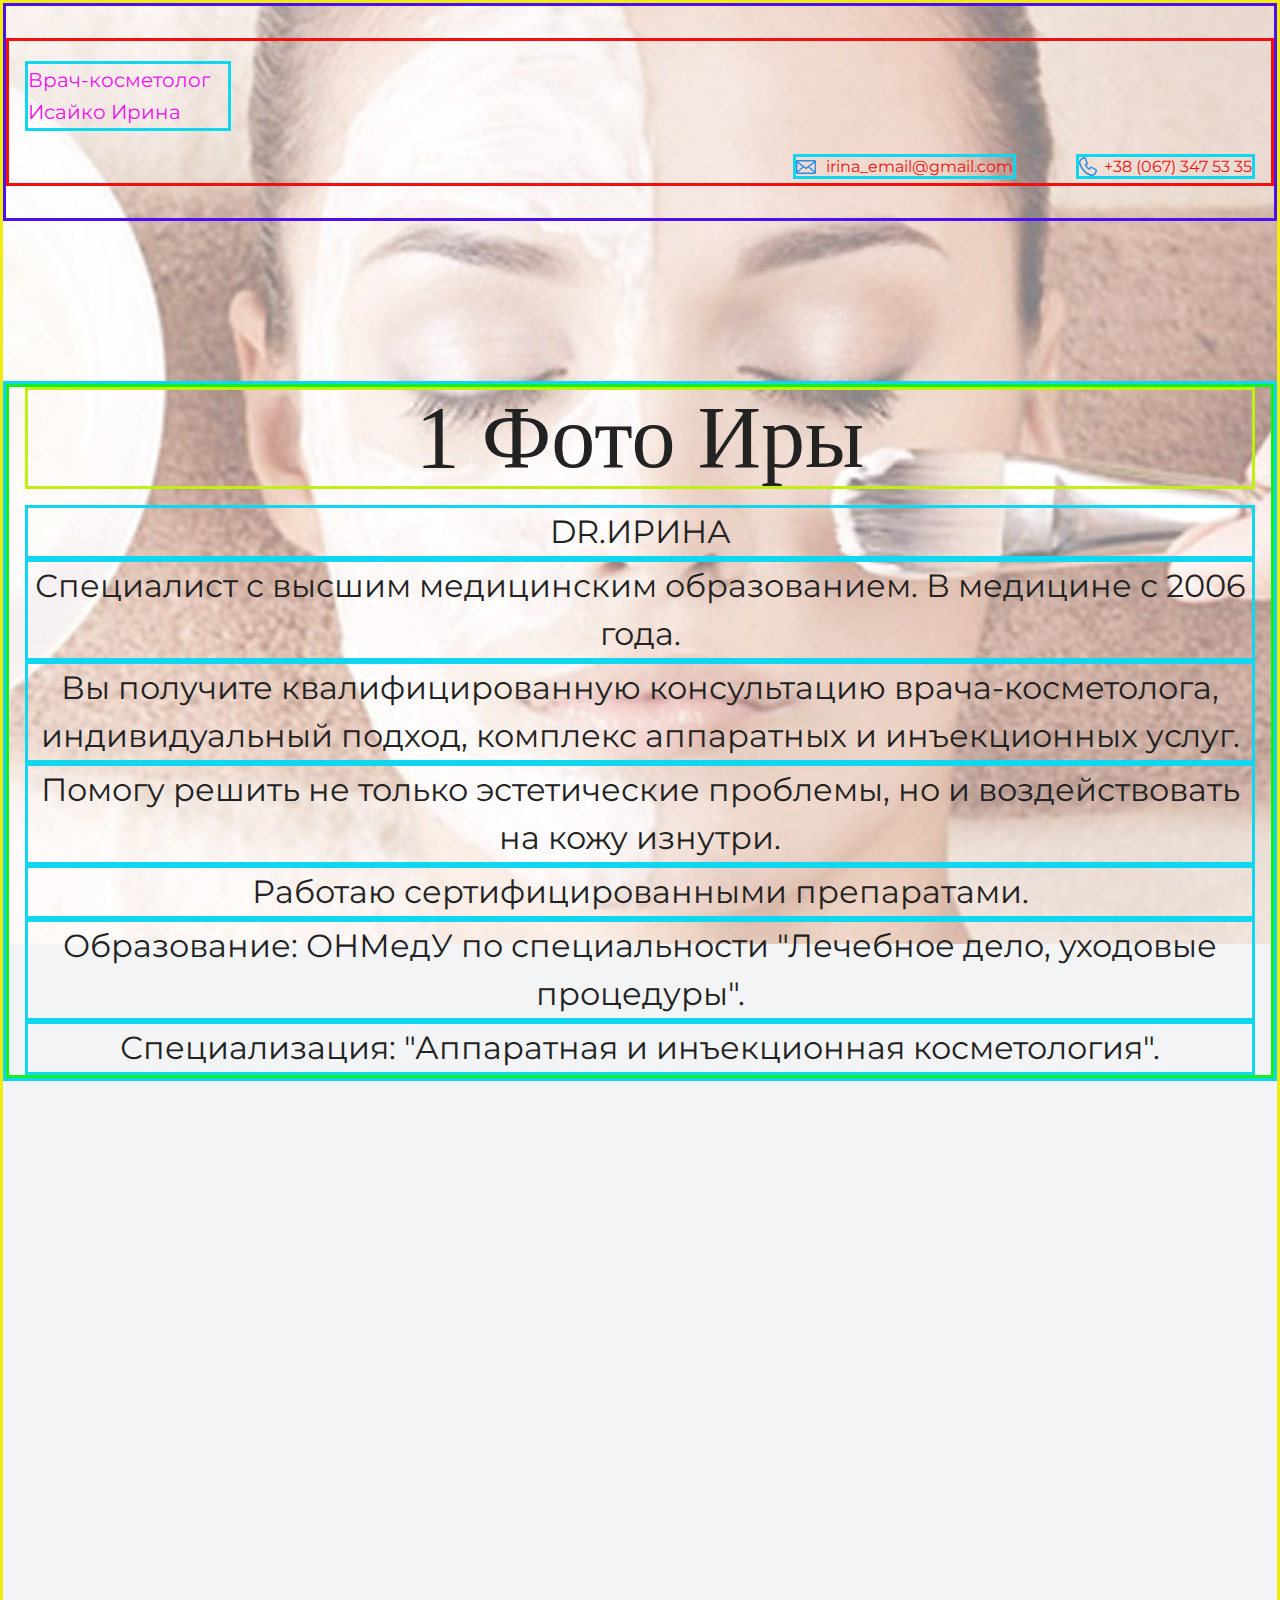
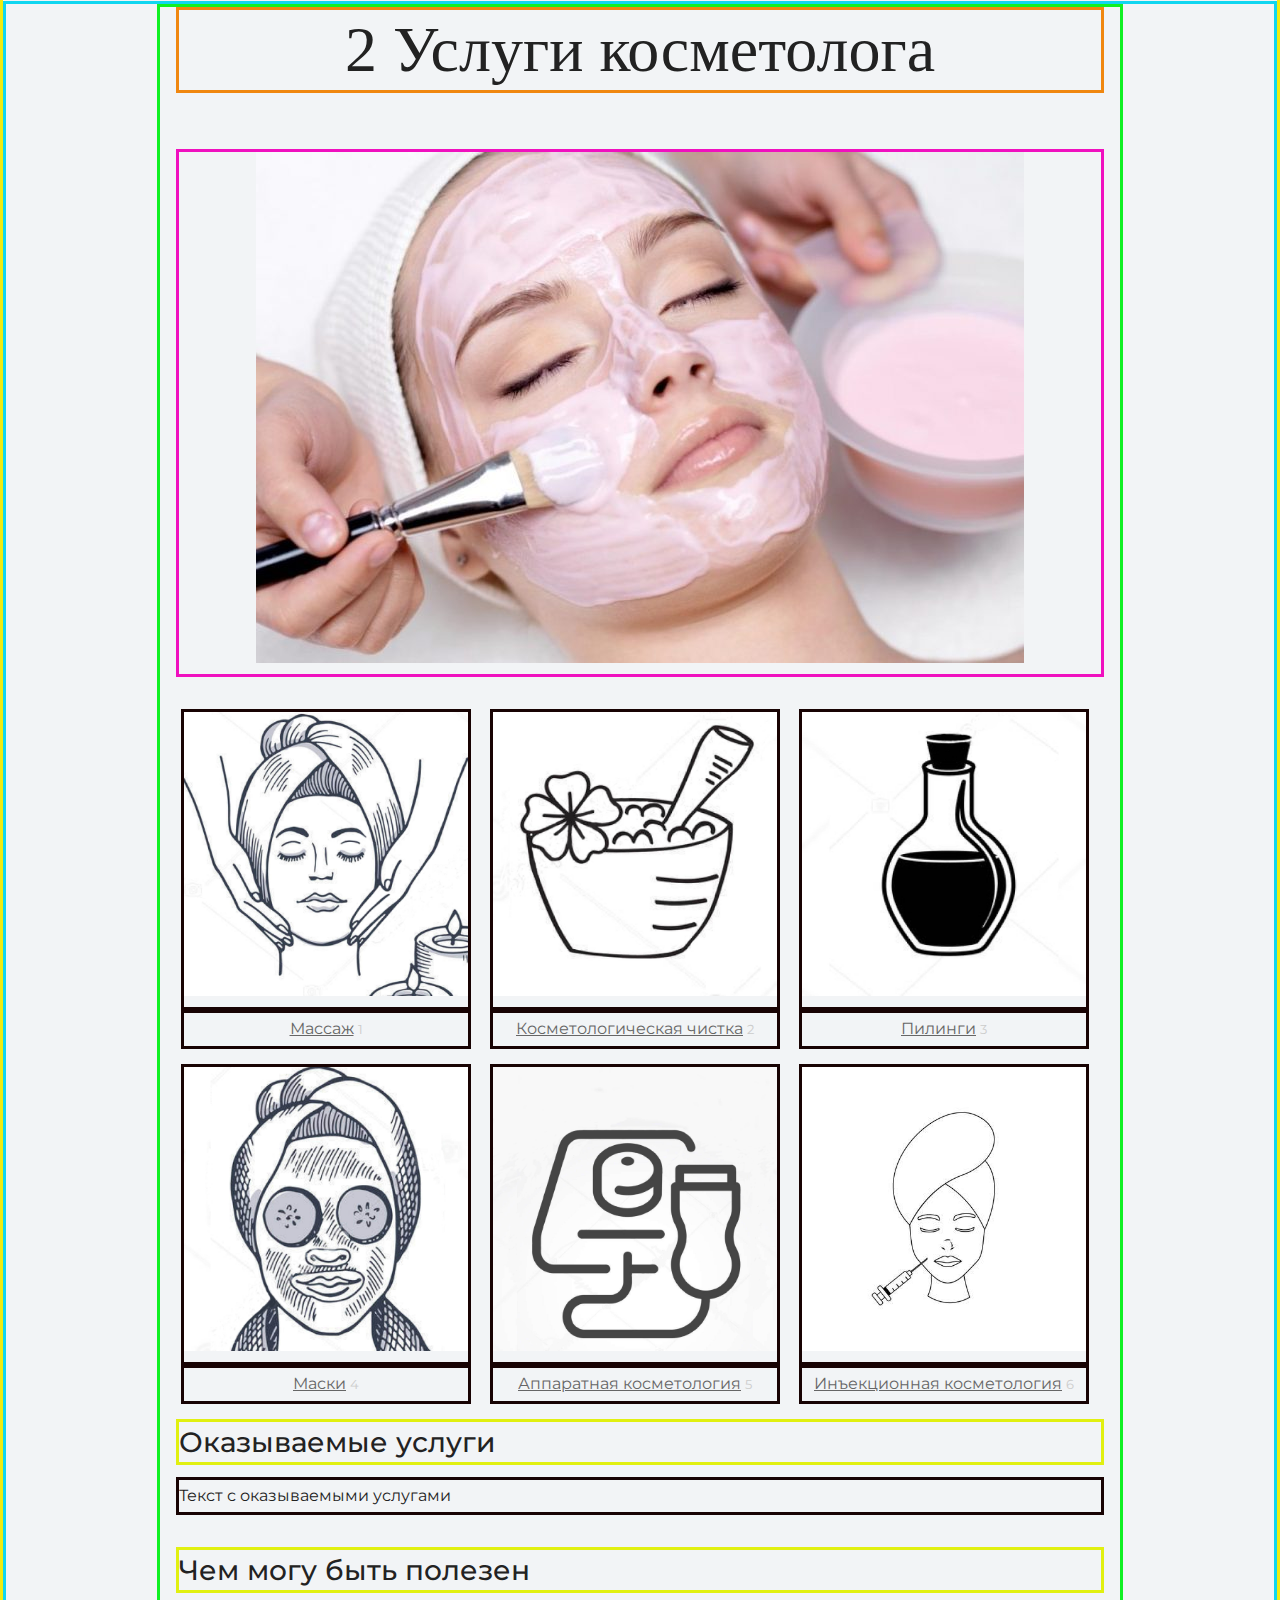
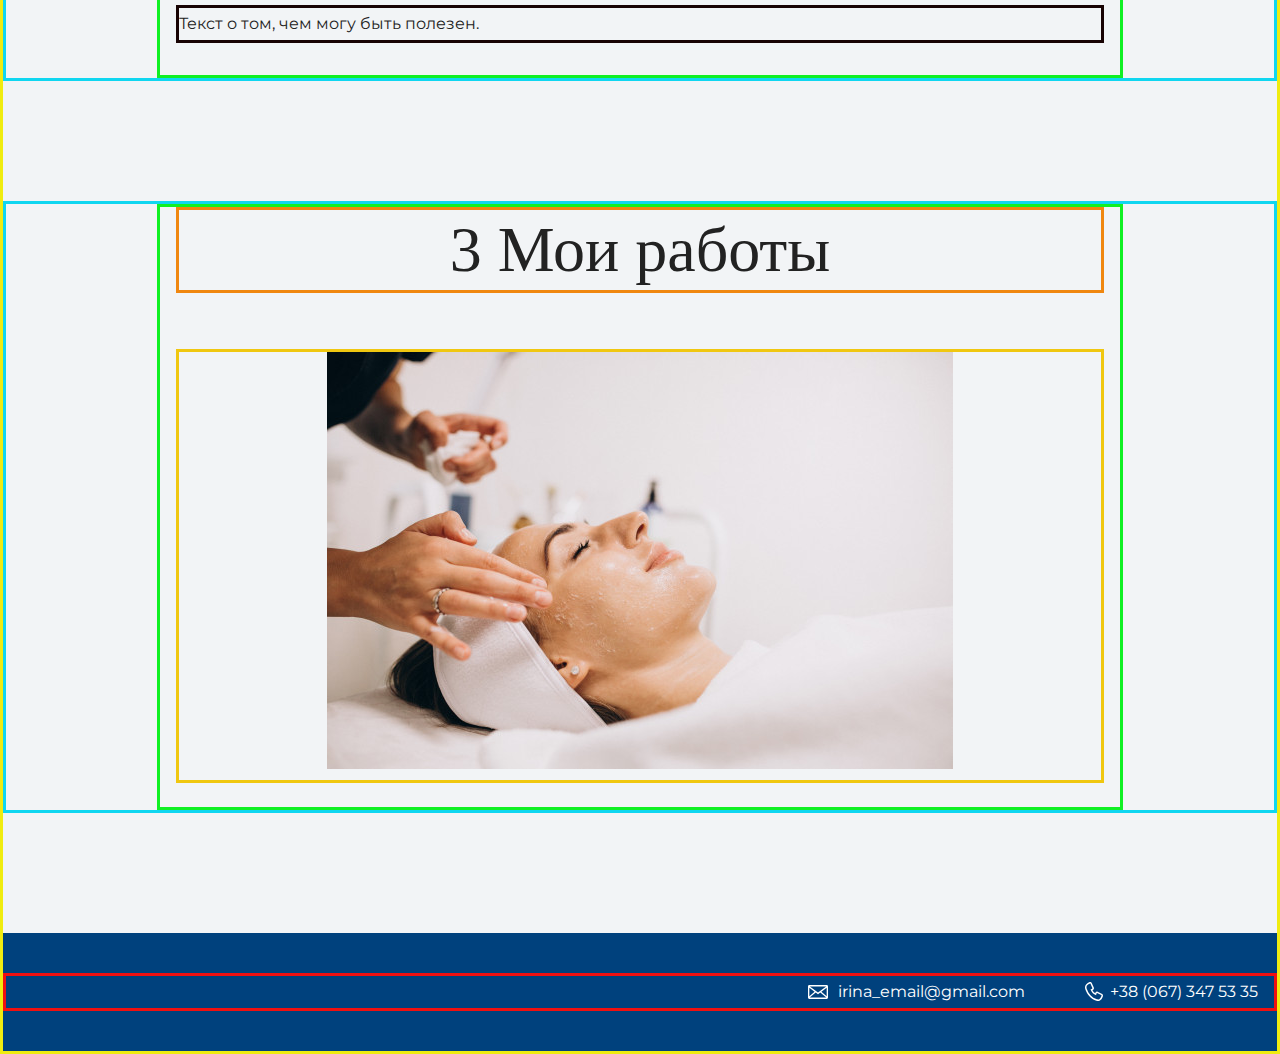
==== index.html @ c9ee4a35 "косметолог продолжение" ====
﻿<!DOCTYPE html>
<html lang="ru">
  <head>
    <meta charset="UTF-8">
    <link rel="stylesheet" href="style.css">
    <link href="https://fonts.googleapis.com/css?family=Montserrat:400,500,700|Old+Standard+TT&display=swap&subset=cyrillic" rel="stylesheet">
    <title>Косметолог</title>
  </head>

  <body>
    <header class="page-header">
      <div class="container">
        <p class="name">Врач-косметолог Исайко Ирина</p>
        <a class="header-email" href="#">irina_email@gmail.com</a>
        <a class="header-phone" href="#">+38 (067) 347 53 35</a>
      </div>  
    </header>

    <section class="hero-image">
      <div class="container">
        <h1 class="heading">1 Фото Иры</h1>
        <p>DR.ИРИНА</p>
        <p>Специалист с высшим медицинским образованием. В медицине с 2006 года.</p>
        <p>Вы получите квалифицированную консультацию врача-косметолога, индивидуальный подход, комплекс аппаратных и инъекционных услуг.</p>
        <p>Помогу решить не только эстетические проблемы, но и воздействовать на кожу изнутри.</p>
        <p>Работаю сертифицированными препаратами.</p>
        <p>Образование: ОНМедУ по специальности "Лечебное дело, уходовые процедуры".</p>
        <p>Специализация: "Аппаратная и инъекционная косметология".</p>
      </div>
    </section>

    <section class="intro">
      <div class="container">
        <h2 class="subheading">2 Услуги косметолога</h2>
        <figure class="user-image">
          <img src="files/user.jpg" width="768" height="511" alt="Фотография">
        </figure>
        <div id="catalog">
          <div>
            <p><img src="img/f21.jpg" width="284" height="284" alt="" /></p>
            <p><a href="massazh.html">Массаж</a> <span>1</span></p>
          </div>
          <div>
            <p><img src="img/f22.jpg" width="284" height="284" alt="" /></p>
            <p><a href="kosmetologicheskaya-chistka.html">Косметологическая чистка</a> <span>2</span></p>
          </div>
          <div>
            <p><img src="img/f23.jpg" width="284" height="284" alt="" /></p>
            <p><a href="pilingi.html">Пилинги</a> <span>3</span></p>
          </div>
          <div>
            <p><img src="img/f24.jpg" width="284" height="284" alt="" /></p>
            <p><a href="maski.html">Маски</a> <span>4</span></p>
          </div>
          <div>
            <p><img src="img/f25.jpg" width="284" height="284" alt="" /></p>
            <p><a href="apparatnaya-kosmetologiya.html">Аппаратная косметология</a> <span>5</span></p>
          </div>
          <div>
            <p><img src="img/f26.jpg" width="284" height="284" alt="" /></p>
            <p><a href="inekcionnaya-kosmetologiya.html">Инъекционная косметология</a> <span>6</span></p>
          </div>
        </div>
        <h3>Оказываемые услуги</h3>
        <p>Текст с оказываемыми услугами</p>
        <h3>Чем могу быть полезен</h3>
        <p>Текст о том, чем могу быть полезен.</p>
      </div>
    </section>

    <section class="portfolio">
      <div class="container">
        <h2 class="subheading">3 Мои работы</h2>
        <figure class="project-image">
          <img src="files/project.jpg" width="626" height="417" alt="Фото">
        </figure>
      </div>
    </section>

    <footer class="page-footer">
      <div class="container">
        <a class="footer-email" href="#">irina_email@gmail.com</a>
        <a class="footer-phone" href="#">+38 (067) 347 53 35</a>
      </div>
    </footer>
  </body>
</html>
---- style.css ----
body {
  margin: 0;
  min-width: 960px;
  font-family: "Montserrat", "Helvetica", "Arial", sans-serif;
  font-size: 16px;
  line-height: 32px;
  color: #222222;
  background-color: #f2f4f6;
  background-image: url("img/hero-bg.jpg");
  background-repeat: no-repeat;
  background-position: top center;
  border: #f0ec10 solid 3px;

}

.container {
  max-width: 928px;
  margin: 0 auto;
  padding: 0 16px;
  border: #10f023 solid 3px;

}

.page-header {
  margin: 0 0 160px;
  padding: 32px 0 32px;
  border: #4c10f0 solid 3px;

}

.page-header .container,
.page-footer .container {
  max-width: 1408px;
  text-align: right;
  border: #f01010 solid 3px;
}

p.name {
  text-align: left;
  color: #f010f0;
  font-size: 20px;
  max-width: 200px;
  /* text-decoration: none; */
  /* background-repeat: no-repeat; */
  /* background-position: left; */

  border: #10d6f0 solid 3px;

}

.page-header a {
  margin-left: 56px;
  color: #f01010;
  text-decoration: none;
  background-repeat: no-repeat;
  background-position: left;
  border: #10d6f0 solid 3px;

}

.header-email {
  padding-left: 30px;
  background-image: url("img/icon-email-header.svg");
}

.header-phone {
  padding-left: 25px;
  background-image: url("img/icon-phone-header.svg");
}

.hero-image {
  margin-bottom: 520px;
  border: #10d6f0 solid 3px;
}

.hero-image .container {
  max-width: 1408px;
  text-align: center;
  /* border: #c7f010 solid 3px; */

}

.heading {
  margin: 0 0 16px;
  font-family: "Old Standard TT", "Times", "Times New Roman", serif;
  font-size: 88px;
  line-height: 96px;
  font-weight: 400;
  border: #bff010 solid 3px;

}

.hero-image p {
  margin: 0;
  font-size: 32px;
  line-height: 48px;
  border: #10d6f0 solid 3px;

}

.intro {
  margin: 0 0 120px;
  border: #10d6f0 solid 3px;

}

.subheading {
  margin: 0 0 56px;
  font-family: "Old Standard TT", "Times", "Times New Roman", serif;
  font-size: 64px;
  line-height: 80px;
  font-weight: 400;
  text-align: center;
  border: #f08710 solid 3px;

}

.user-image {
  margin: 0 0 32px;
  text-align: center;
  border: #f010bf solid 3px;

}

#catalog A {
  color: #666;
}
#catalog A:hover {
  color: #1fa0e2;
}
#catalog DIV {
  width: 300px; /* Ширина */
  margin: 0 5px 15px 0; /* Отступы */
  text-align: center; /* Выравнивание по центру */
  display: inline-block; /* Строчно-блочный элемент */
  vertical-align: top; /* Выравнивание по верхнему краю */
}
#catalog P {
  margin: 0 5px;
}
#catalog SPAN {
  color: #ccc; font-size: 0.8em;
}

.intro h3,
.portfolio h3 {
  margin: 0 0 12px;
  font-size: 28px;
  line-height: 40px;
  font-weight: 500;
  border: #e1f010 solid 3px;

}

.intro p {
  margin: 0 0 32px;
  border: #180303 solid 3px;

}

.portfolio {
  margin: 0 0 120px;
  border: #10d6f0 solid 3px;

}

.project-image {
  margin: 0 0 24px;
  text-align: center;
  border: #f0c710 solid 3px;

}

.page-footer {
  padding: 40px 0;
  background-color: #00417d;
  color: #ffffff;
}

.page-footer a {
  margin-left: 56px;
  color: inherit;
  text-decoration: none;
  background-repeat: no-repeat;
  background-position: left;
}

.footer-email {
  padding-left: 30px;
  background-image: url("img/icon-email-footer.svg");
}

.footer-phone {
  padding-left: 25px;
  background-image: url("img/icon-phone-footer.svg");
}
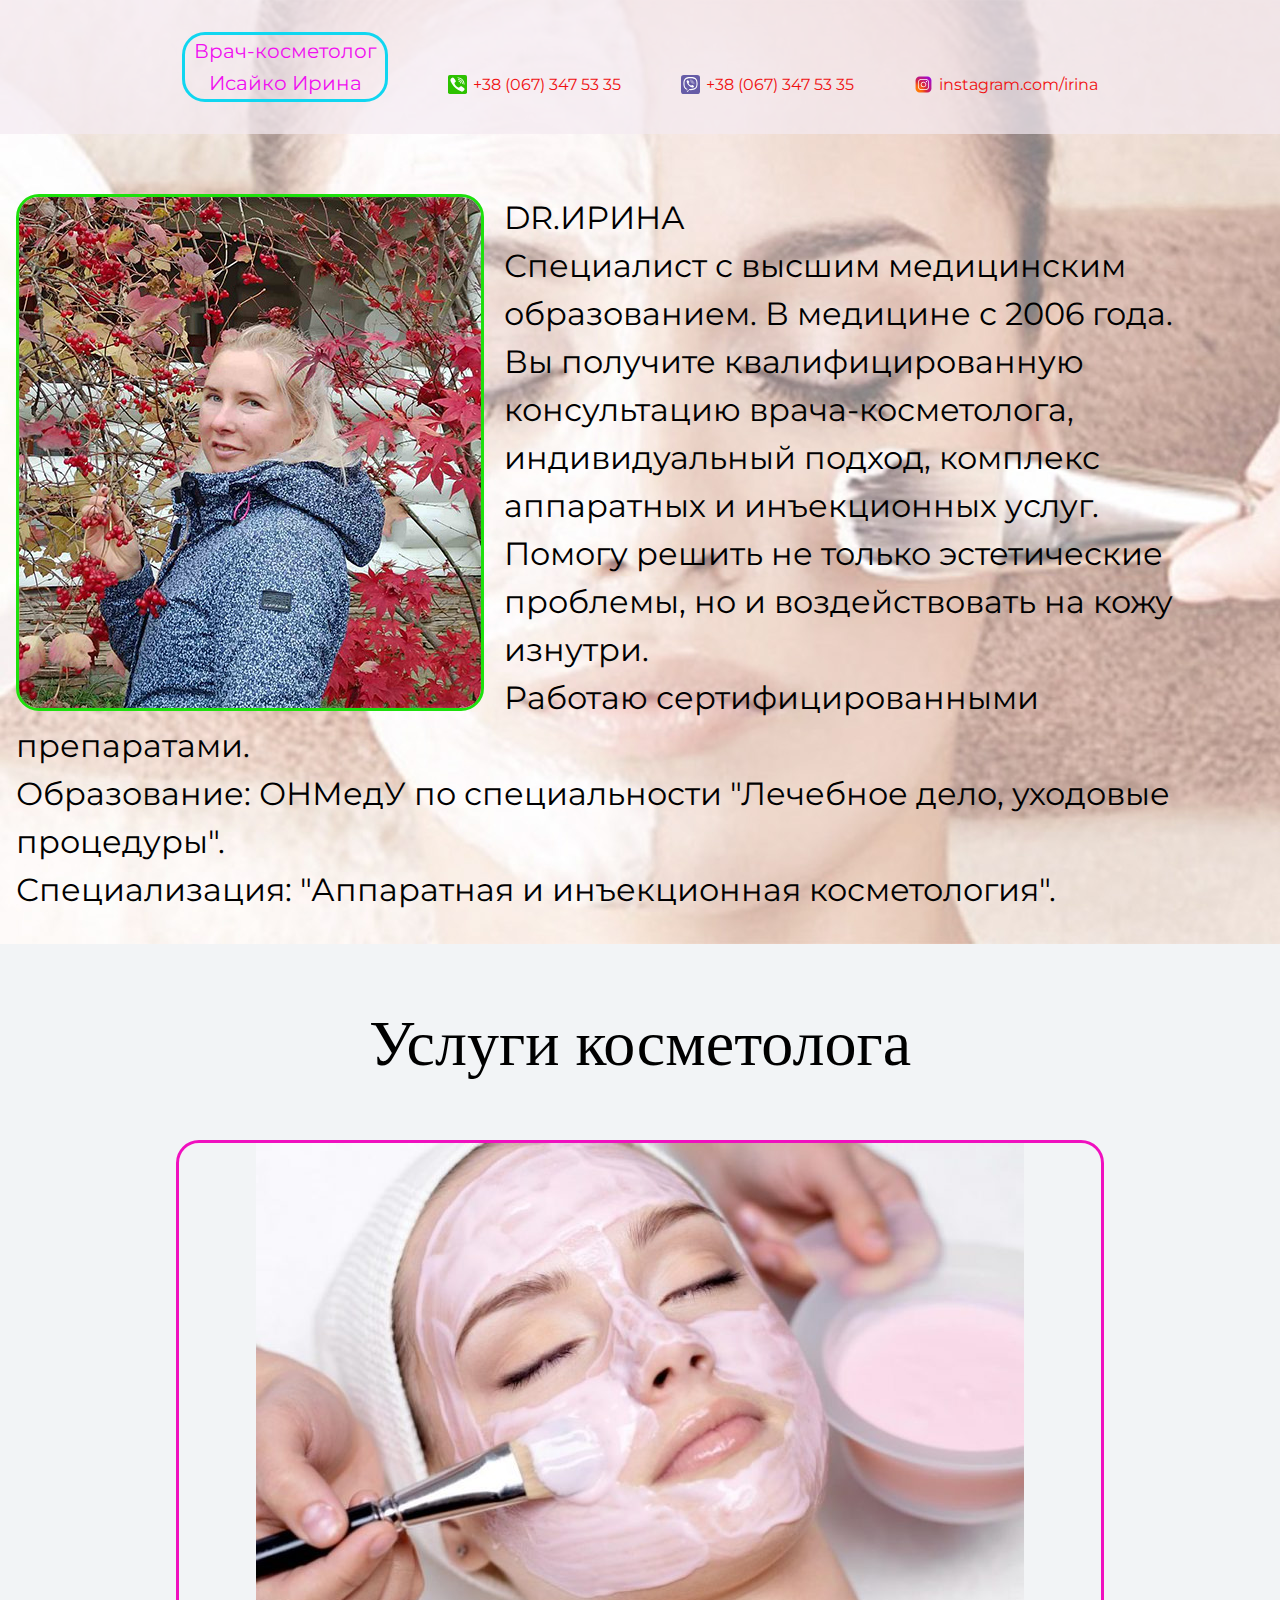
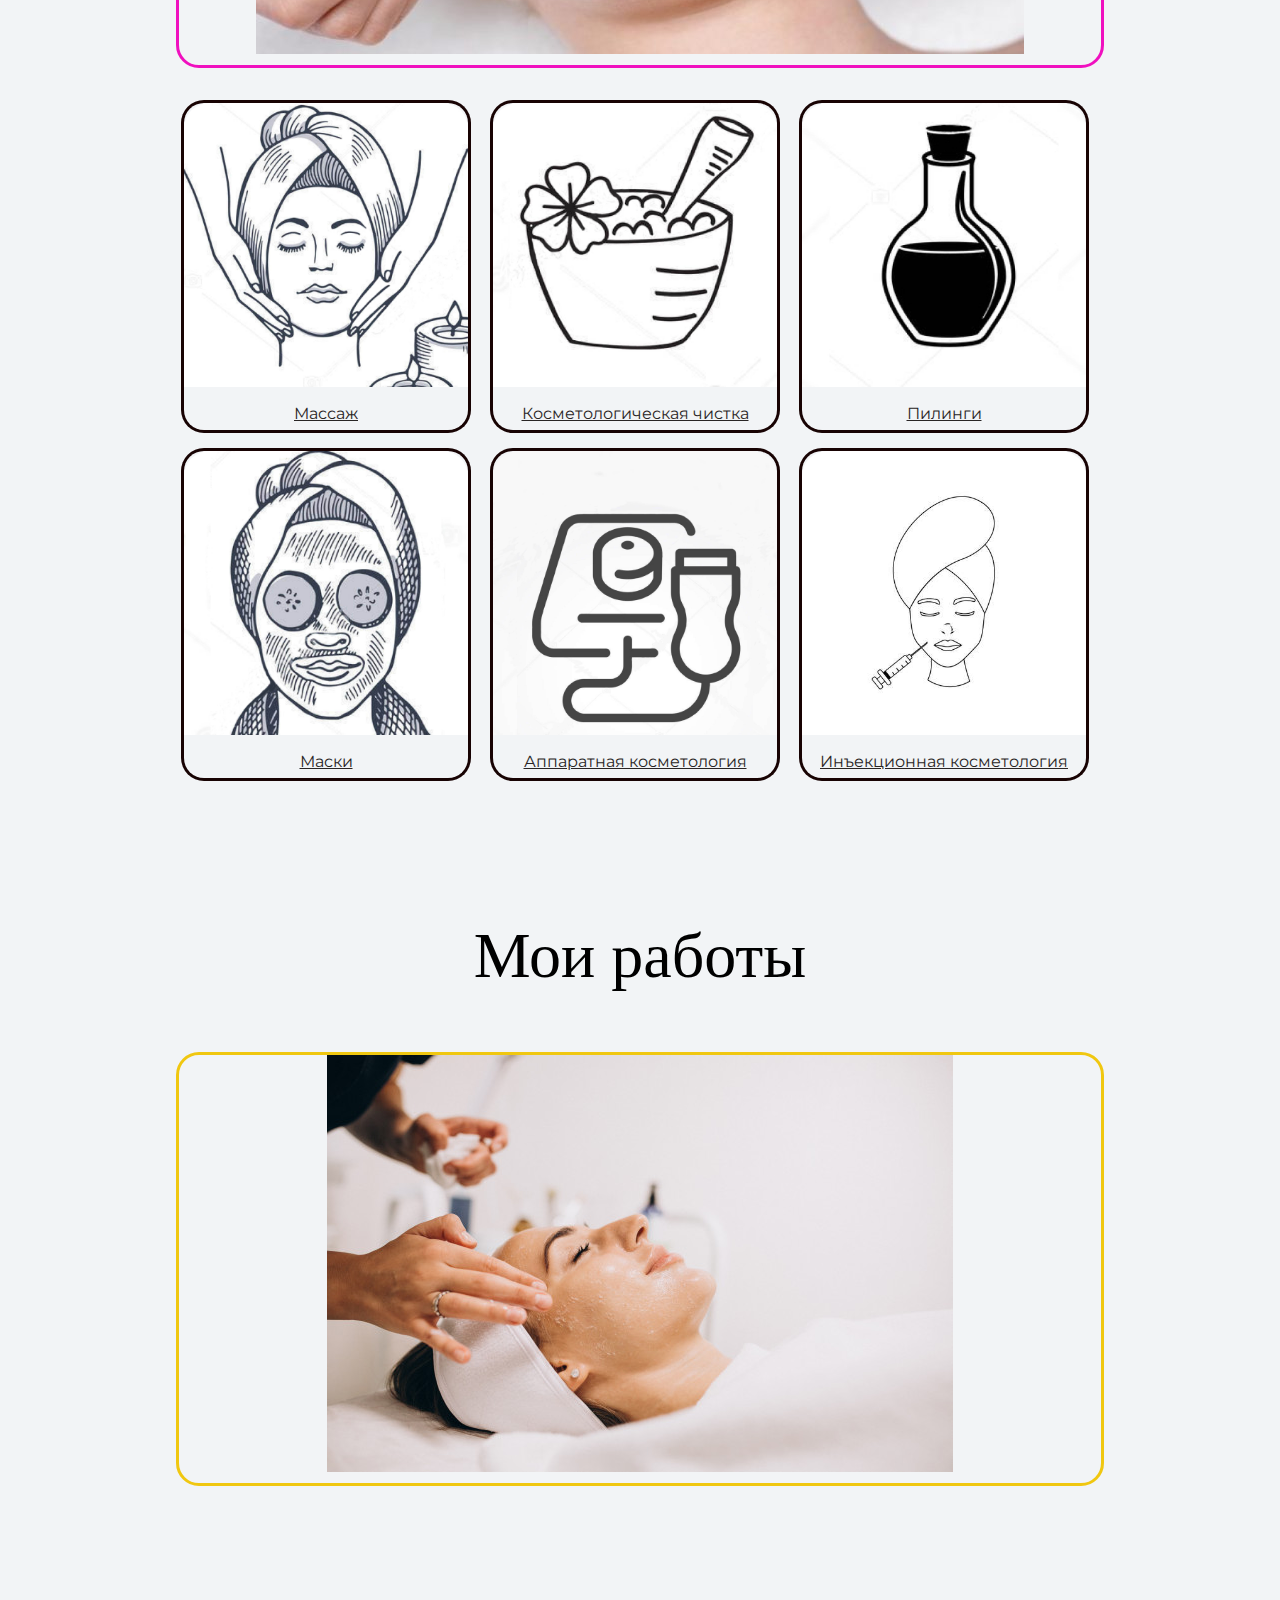
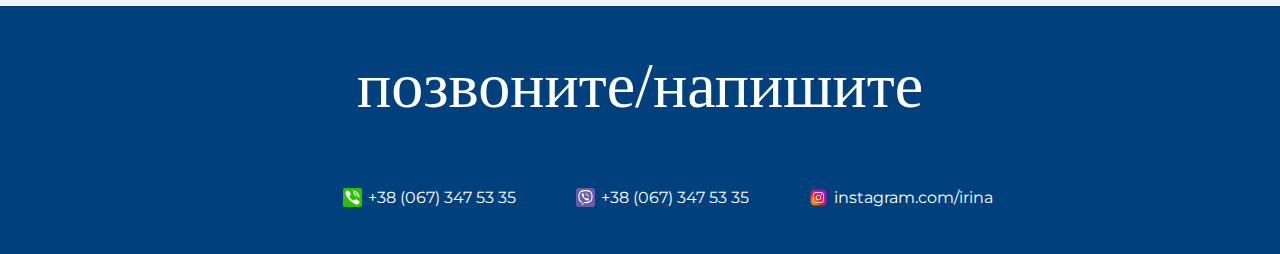
==== commit e273496d: "поправил" ====
--- a/index.html
+++ b/index.html
@@ -11,66 +11,61 @@
     <header class="page-header">
       <div class="container">
         <p class="name">Врач-косметолог Исайко Ирина</p>
-        <a class="header-email" href="#">irina_email@gmail.com</a>
         <a class="header-phone" href="#">+38 (067) 347 53 35</a>
+        <a class="header-viber" href="#">+38 (067) 347 53 35</a>
+        <a class="header-instagram" href="#">instagram.com/irina</a>
       </div>  
     </header>
 
     <section class="hero-image">
       <div class="container">
-        <h1 class="heading">1 Фото Иры</h1>
-        <p>DR.ИРИНА</p>
-        <p>Специалист с высшим медицинским образованием. В медицине с 2006 года.</p>
-        <p>Вы получите квалифицированную консультацию врача-косметолога, индивидуальный подход, комплекс аппаратных и инъекционных услуг.</p>
-        <p>Помогу решить не только эстетические проблемы, но и воздействовать на кожу изнутри.</p>
-        <p>Работаю сертифицированными препаратами.</p>
-        <p>Образование: ОНМедУ по специальности "Лечебное дело, уходовые процедуры".</p>
-        <p>Специализация: "Аппаратная и инъекционная косметология".</p>
+        <!-- <h1 class="heading">1 Фото Иры</h1> -->
+        <p><img class="irina" src="img/Irina.jpg" width="462" height="511" alt="Фотография" align="left">DR.ИРИНА<br>Специалист с высшим медицинским образованием. В медицине с 2006 года.<br>Вы получите квалифицированную консультацию врача-косметолога, индивидуальный подход, комплекс аппаратных и инъекционных услуг.<br>Помогу решить не только эстетические проблемы, но и воздействовать на кожу изнутри.<br>Работаю сертифицированными препаратами.<br>Образование: ОНМедУ по специальности "Лечебное дело, уходовые процедуры".<br>Специализация: "Аппаратная и инъекционная косметология".</p>
       </div>
     </section>
 
     <section class="intro">
       <div class="container">
-        <h2 class="subheading">2 Услуги косметолога</h2>
+        <h2 class="subheading">Услуги косметолога</h2>
         <figure class="user-image">
           <img src="files/user.jpg" width="768" height="511" alt="Фотография">
         </figure>
         <div id="catalog">
           <div>
-            <p><img src="img/f21.jpg" width="284" height="284" alt="" /></p>
-            <p><a href="massazh.html">Массаж</a> <span>1</span></p>
+            <p class="catalog-img"><img class="uslugi" src="img/f21.jpg" width="284" height="284" alt="" /></p>
+            <p class="catalog-links"><a href="massazh.html">Массаж</a></p>
           </div>
           <div>
-            <p><img src="img/f22.jpg" width="284" height="284" alt="" /></p>
-            <p><a href="kosmetologicheskaya-chistka.html">Косметологическая чистка</a> <span>2</span></p>
+            <p class="catalog-img"><img class="uslugi" src="img/f22.jpg" width="284" height="284" alt="" /></p>
+            <p class="catalog-links"><a href="kosmetologicheskaya-chistka.html">Косметологическая чистка</a></p>
           </div>
           <div>
-            <p><img src="img/f23.jpg" width="284" height="284" alt="" /></p>
-            <p><a href="pilingi.html">Пилинги</a> <span>3</span></p>
+            <p class="catalog-img"><img class="uslugi" src="img/f23.jpg" width="284" height="284" alt="" /></p>
+            <p class="catalog-links"><a href="pilingi.html">Пилинги</a></p>
           </div>
           <div>
-            <p><img src="img/f24.jpg" width="284" height="284" alt="" /></p>
-            <p><a href="maski.html">Маски</a> <span>4</span></p>
+            <p class="catalog-img"><img class="uslugi" src="img/f24.jpg" width="284" height="284" alt="" /></p>
+            <p class="catalog-links"><a href="maski.html">Маски</a></p>
           </div>
           <div>
-            <p><img src="img/f25.jpg" width="284" height="284" alt="" /></p>
-            <p><a href="apparatnaya-kosmetologiya.html">Аппаратная косметология</a> <span>5</span></p>
+            <p class="catalog-img"><img class="uslugi" src="img/f25.jpg" width="284" height="284" alt="" /></p>
+            <p class="catalog-links"><a href="apparatnaya-kosmetologiya.html">Аппаратная косметология</a></p>
           </div>
           <div>
-            <p><img src="img/f26.jpg" width="284" height="284" alt="" /></p>
-            <p><a href="inekcionnaya-kosmetologiya.html">Инъекционная косметология</a> <span>6</span></p>
+            <p class="catalog-img"><img class="uslugi" src="img/f26.jpg" width="284" height="284" alt="" /></p>
+            <p class="catalog-links"><a href="inekcionnaya-kosmetologiya.html">Инъекционная косметология</a></p>
           </div>
         </div>
-        <h3>Оказываемые услуги</h3>
-        <p>Текст с оказываемыми услугами</p>
-        <h3>Чем могу быть полезен</h3>
-        <p>Текст о том, чем могу быть полезен.</p>
+        <!-- <h3>Оказываемые услуги</h3> -->
+        <!-- <p>Текст с оказываемыми услугами</p> -->
+        <!-- <h3>Чем могу быть полезен</h3> -->
+        <!-- <p>Текст о том, чем могу быть полезен.</p> -->
       </div>
     </section>
 
     <section class="portfolio">
       <div class="container">
-        <h2 class="subheading">3 Мои работы</h2>
+        <h2 class="subheading">Мои работы</h2>
         <figure class="project-image">
           <img src="files/project.jpg" width="626" height="417" alt="Фото">
         </figure>
@@ -79,8 +74,11 @@
 
     <footer class="page-footer">
       <div class="container">
-        <a class="footer-email" href="#">irina_email@gmail.com</a>
-        <a class="footer-phone" href="#">+38 (067) 347 53 35</a>
+        <h2 class="subheading">позвоните/напишите</h2>
+
+        <a class="header-phone" href="#">+38 (067) 347 53 35</a>
+        <a class="header-viber" href="#">+38 (067) 347 53 35</a>
+        <a class="header-instagram" href="#">instagram.com/irina</a>
       </div>
     </footer>
   </body>
--- a/style.css
+++ b/style.css
@@ -4,12 +4,12 @@
   font-family: "Montserrat", "Helvetica", "Arial", sans-serif;
   font-size: 16px;
   line-height: 32px;
-  color: #222222;
+  color: black;
   background-color: #f2f4f6;
   background-image: url("img/hero-bg.jpg");
   background-repeat: no-repeat;
   background-position: top center;
-  border: #f0ec10 solid 3px;
+  /* border: #f0ec10 solid 3px; */
 
 }
 
@@ -17,35 +17,39 @@
   max-width: 928px;
   margin: 0 auto;
   padding: 0 16px;
-  border: #10f023 solid 3px;
+  /* border: #10f023 solid 3px; */
 
 }
 
 .page-header {
-  margin: 0 0 160px;
-  padding: 32px 0 32px;
-  border: #4c10f0 solid 3px;
+  margin: 0 0 60px;
+  padding: 12px 0 12px;
+  /* border: #4c10f0 solid 3px; */
+  background-color: #f3e9f1b3;
+
 
 }
 
 .page-header .container,
 .page-footer .container {
   max-width: 1408px;
-  text-align: right;
-  border: #f01010 solid 3px;
+  text-align: center;
+  /* border: #f01010 solid 3px; */
 }
 
 p.name {
-  text-align: left;
+  /* padding-left: 10px; */
+  text-align: center;
   color: #f010f0;
   font-size: 20px;
   max-width: 200px;
+  display: inline-block;
   /* text-decoration: none; */
   /* background-repeat: no-repeat; */
   /* background-position: left; */
 
   border: #10d6f0 solid 3px;
-
+  border-radius: 23px;
 }
 
 .page-header a {
@@ -54,33 +58,43 @@
   text-decoration: none;
   background-repeat: no-repeat;
   background-position: left;
-  border: #10d6f0 solid 3px;
-
-}
-
-.header-email {
-  padding-left: 30px;
-  background-image: url("img/icon-email-header.svg");
+  background-size: contain;
+  /* border: #10d6f0 solid 3px; */
+
 }
 
 .header-phone {
-  padding-left: 25px;
-  background-image: url("img/icon-phone-header.svg");
+  /* width: 16px;
+  height: 16px; */
+  padding-left: 25px;
+  background-image: url("phone.svg");
+  /* background-size: contain; */
+}
+
+.header-viber {
+  padding-left: 25px;
+  background-image: url("viber.svg");
+}
+
+.header-instagram {
+  padding-left: 25px;
+  background-image: url("instagram.svg");
 }
 
 .hero-image {
-  margin-bottom: 520px;
-  border: #10d6f0 solid 3px;
+  margin-bottom: 60px;
+  min-height: 750px;
+  /* border: #10d6f0 solid 3px; */
 }
 
 .hero-image .container {
   max-width: 1408px;
-  text-align: center;
+  /* text-align: center; */
   /* border: #c7f010 solid 3px; */
 
 }
 
-.heading {
+/* .heading {
   margin: 0 0 16px;
   font-family: "Old Standard TT", "Times", "Times New Roman", serif;
   font-size: 88px;
@@ -88,19 +102,34 @@
   font-weight: 400;
   border: #bff010 solid 3px;
 
+} */
+
+/* .heading-image {
+  display: inline-block;
+  position: absolute;
+  float: left;
+  text-align: left;
+} */
+
+img.irina {
+  /* text-align: left; */
+  /* display: inline-block; */
+  margin-right: 20px;
+  border-radius: 23px;
+  border: 3px solid #1de00c;
 }
 
 .hero-image p {
   margin: 0;
   font-size: 32px;
   line-height: 48px;
-  border: #10d6f0 solid 3px;
+  /* border: #10d6f0 solid 3px; */
 
 }
 
 .intro {
   margin: 0 0 120px;
-  border: #10d6f0 solid 3px;
+  /* border: #10d6f0 solid 3px; */
 
 }
 
@@ -111,7 +140,7 @@
   line-height: 80px;
   font-weight: 400;
   text-align: center;
-  border: #f08710 solid 3px;
+  /* border: #f08710 solid 3px; */
 
 }
 
@@ -119,11 +148,13 @@
   margin: 0 0 32px;
   text-align: center;
   border: #f010bf solid 3px;
-
+  border-radius: 23px;
 }
 
 #catalog A {
-  color: #666;
+  color: rgb(41, 37, 37);
+  /* border: #180303 solid 3px; */
+
 }
 #catalog A:hover {
   color: #1fa0e2;
@@ -137,30 +168,48 @@
 }
 #catalog P {
   margin: 0 5px;
-}
-#catalog SPAN {
+  /* border: #180303 solid 3px; */
+
+}
+
+.catalog-img {
+  border-radius: 23px 23px 0 0;
+  border: #180303 solid 3px;
+  border-bottom: none;
+}
+
+.catalog-links {
+  border: #180303 solid 3px;
+  border-top: none;
+  border-radius: 0 0 23px 23px;
+}
+
+.uslugi {
+  border-radius: 25px 25px 0 0;
+}
+
+/* #catalog SPAN {
   color: #ccc; font-size: 0.8em;
-}
-
-.intro h3,
+} */
+
+/* .intro h3,
 .portfolio h3 {
   margin: 0 0 12px;
   font-size: 28px;
   line-height: 40px;
   font-weight: 500;
   border: #e1f010 solid 3px;
-
-}
-
-.intro p {
+} */
+
+/* .intro p {
   margin: 0 0 32px;
   border: #180303 solid 3px;
-
-}
+  border-radius: 13px;
+} */
 
 .portfolio {
   margin: 0 0 120px;
-  border: #10d6f0 solid 3px;
+  /* border: #10d6f0 solid 3px; */
 
 }
 
@@ -168,7 +217,7 @@
   margin: 0 0 24px;
   text-align: center;
   border: #f0c710 solid 3px;
-
+  border-radius: 23px;
 }
 
 .page-footer {
@@ -183,14 +232,15 @@
   text-decoration: none;
   background-repeat: no-repeat;
   background-position: left;
-}
-
-.footer-email {
+  background-size: contain;
+}
+
+/* .footer-email {
   padding-left: 30px;
   background-image: url("img/icon-email-footer.svg");
-}
-
-.footer-phone {
+} */
+
+/* .footer-phone {
   padding-left: 25px;
   background-image: url("img/icon-phone-footer.svg");
-}
+} */
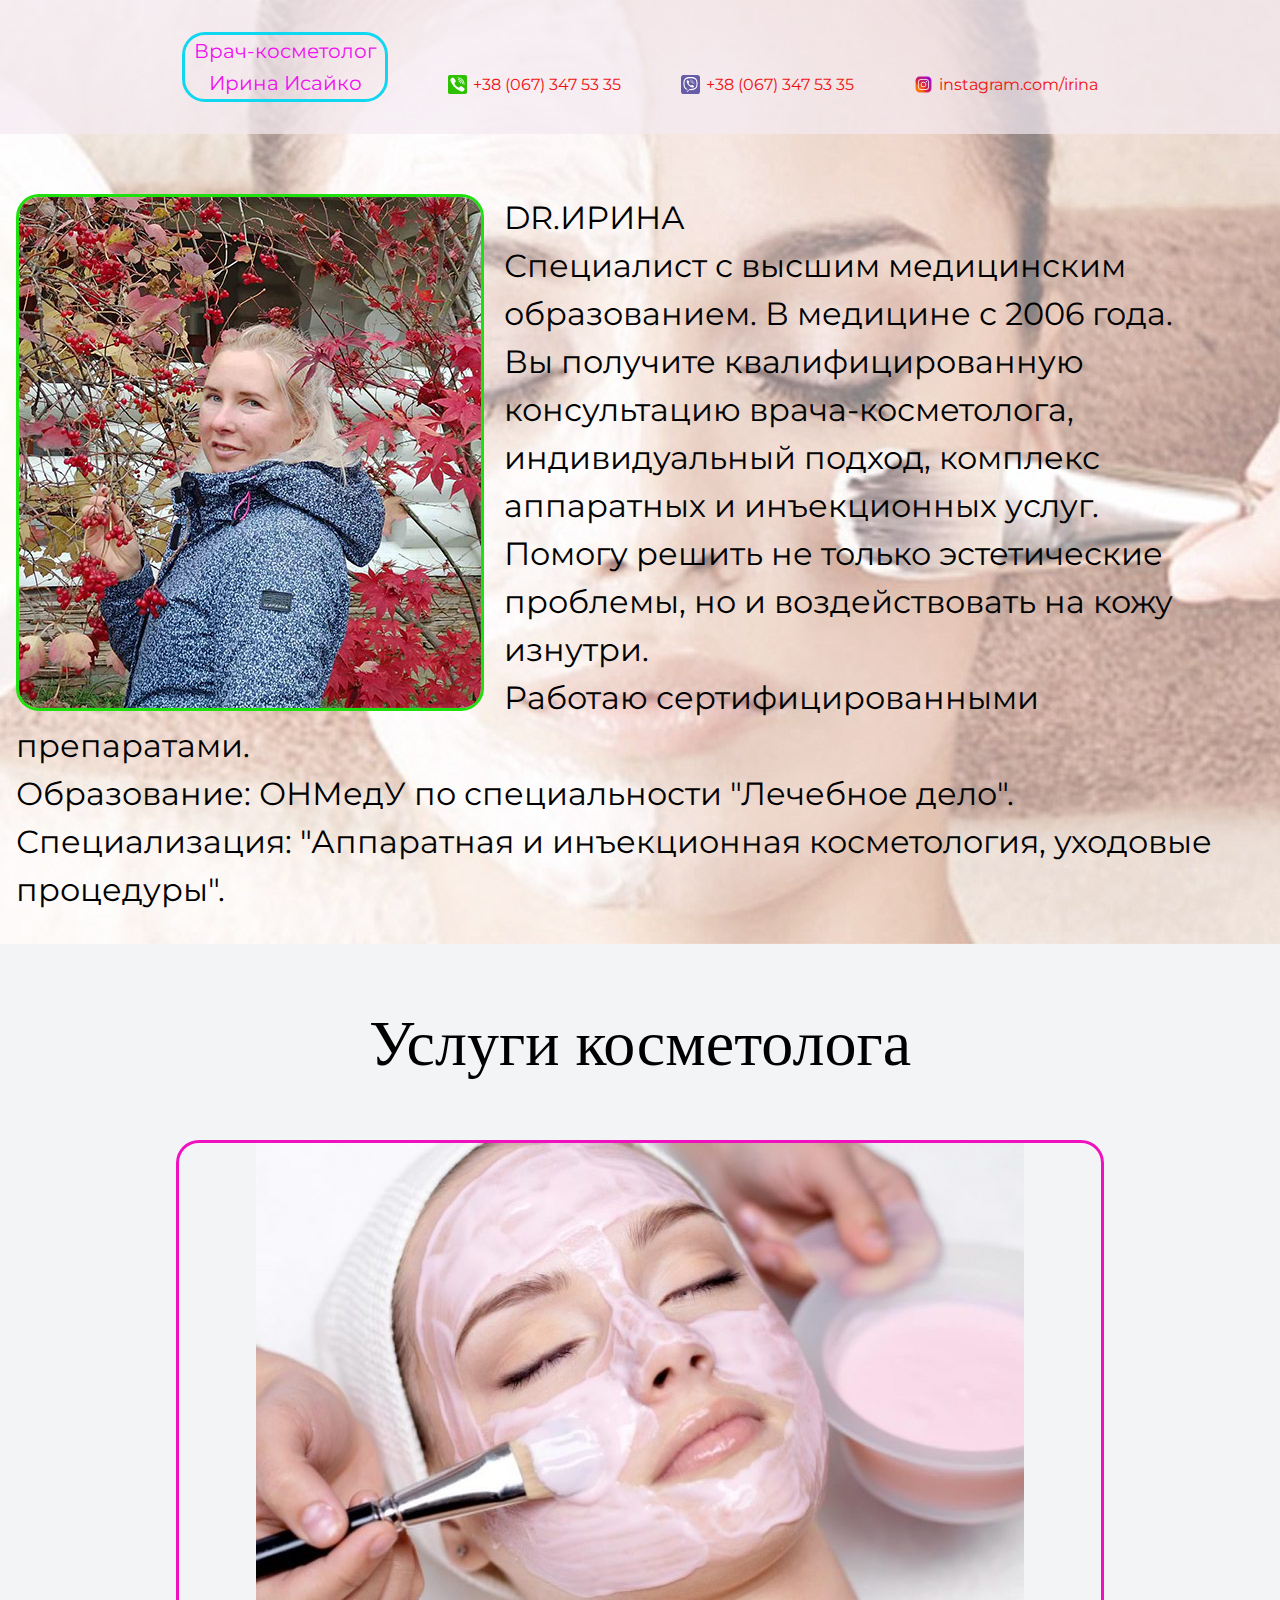
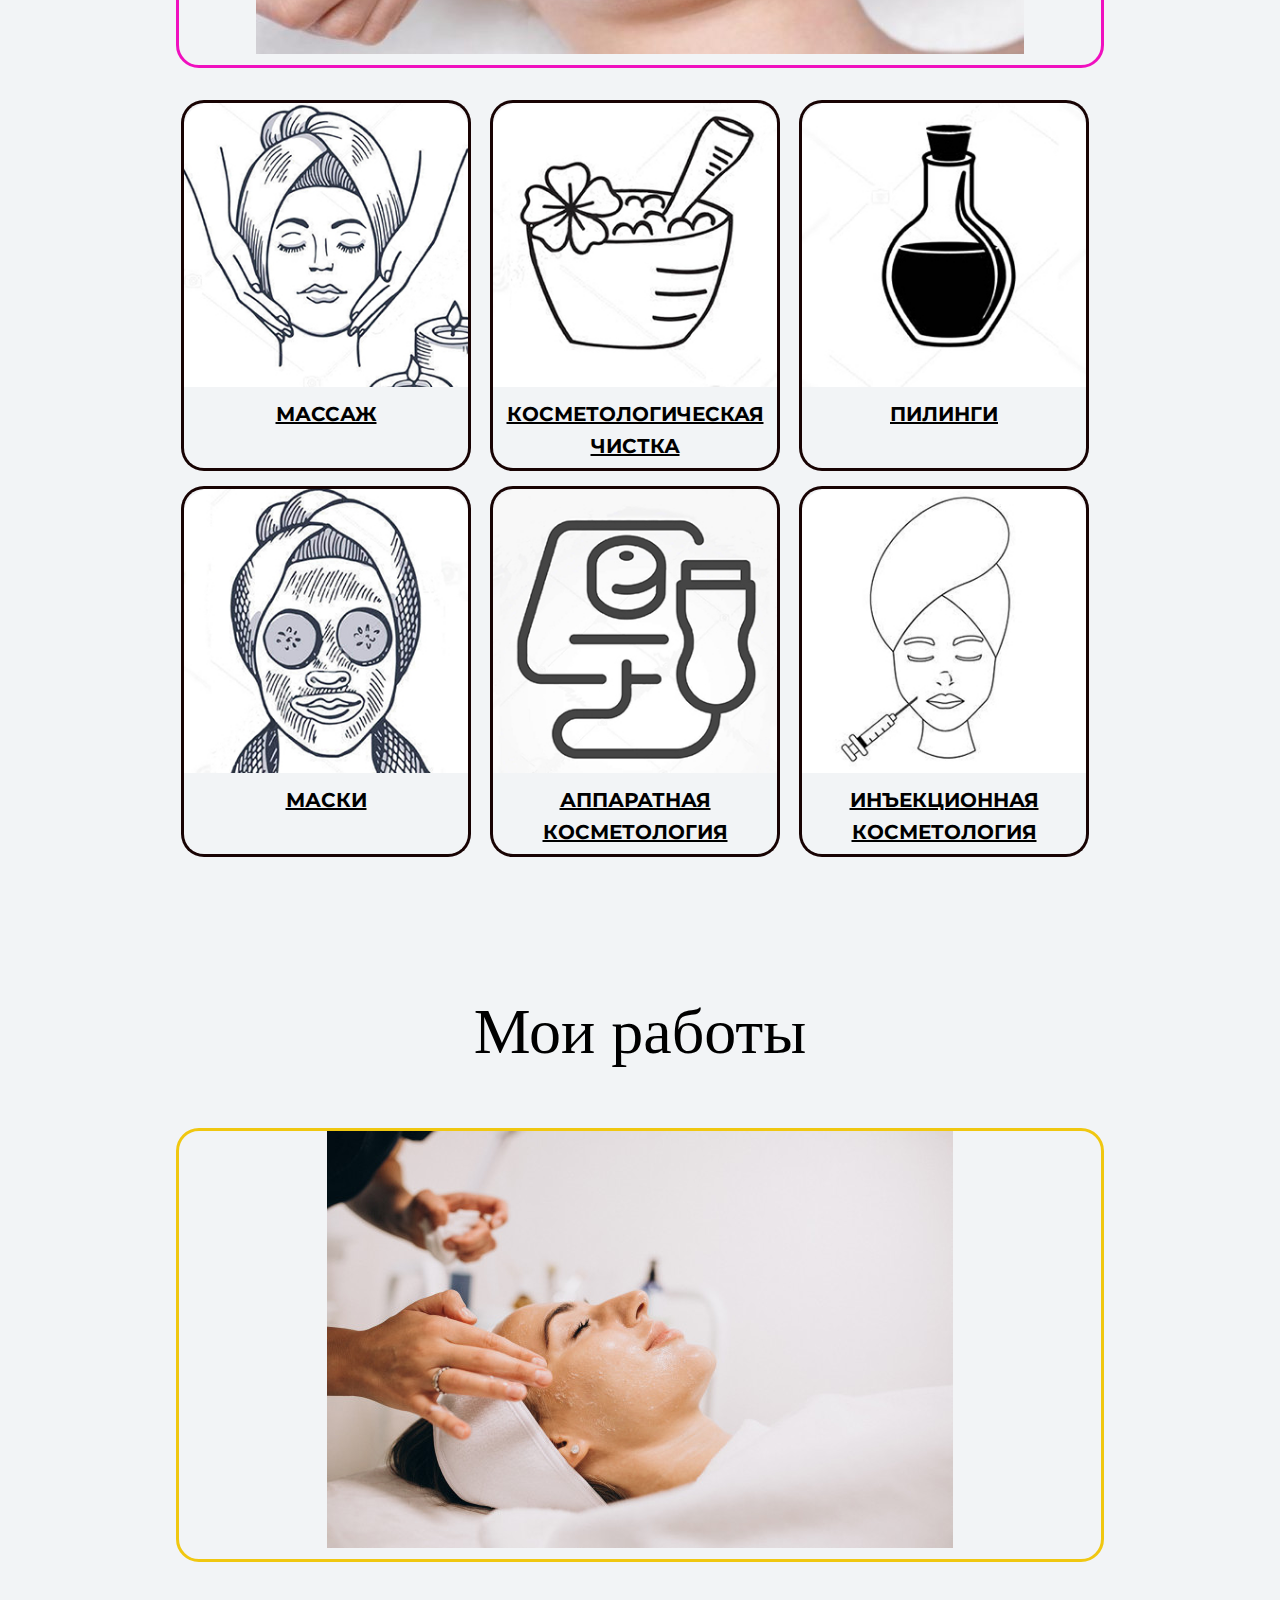
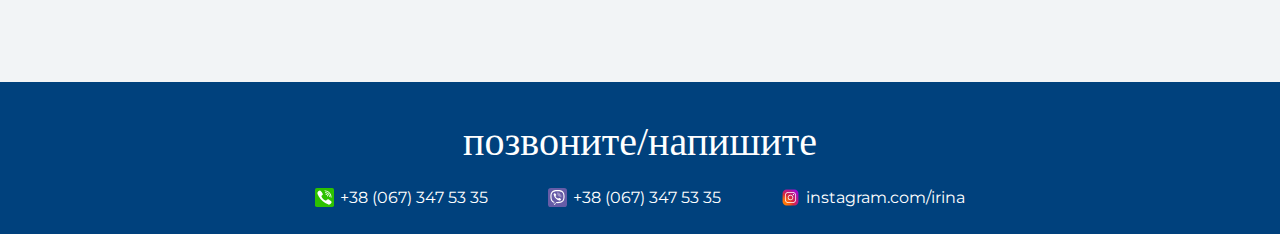
==== commit 4372f3af: "02-12-2020" ====
--- a/index.html
+++ b/index.html
@@ -10,7 +10,7 @@
   <body>
     <header class="page-header">
       <div class="container">
-        <p class="name">Врач-косметолог Исайко Ирина</p>
+        <p class="name">Врач-косметолог Ирина Исайко</p>
         <a class="header-phone" href="#">+38 (067) 347 53 35</a>
         <a class="header-viber" href="#">+38 (067) 347 53 35</a>
         <a class="header-instagram" href="#">instagram.com/irina</a>
@@ -20,7 +20,7 @@
     <section class="hero-image">
       <div class="container">
         <!-- <h1 class="heading">1 Фото Иры</h1> -->
-        <p><img class="irina" src="img/Irina.jpg" width="462" height="511" alt="Фотография" align="left">DR.ИРИНА<br>Специалист с высшим медицинским образованием. В медицине с 2006 года.<br>Вы получите квалифицированную консультацию врача-косметолога, индивидуальный подход, комплекс аппаратных и инъекционных услуг.<br>Помогу решить не только эстетические проблемы, но и воздействовать на кожу изнутри.<br>Работаю сертифицированными препаратами.<br>Образование: ОНМедУ по специальности "Лечебное дело, уходовые процедуры".<br>Специализация: "Аппаратная и инъекционная косметология".</p>
+        <p><img class="irina" src="img/Irina.jpg" width="462" height="511" alt="Фотография" align="left">DR.ИРИНА<br>Специалист с высшим медицинским образованием. В медицине с 2006 года.<br>Вы получите квалифицированную консультацию врача-косметолога, индивидуальный подход, комплекс аппаратных и инъекционных услуг.<br>Помогу решить не только эстетические проблемы, но и воздействовать на кожу изнутри.<br>Работаю сертифицированными препаратами.<br>Образование: ОНМедУ по специальности "Лечебное дело".<br>Специализация: "Аппаратная и инъекционная косметология, уходовые процедуры".</p>
       </div>
     </section>
 
@@ -28,32 +28,32 @@
       <div class="container">
         <h2 class="subheading">Услуги косметолога</h2>
         <figure class="user-image">
-          <img src="files/user.jpg" width="768" height="511" alt="Фотография">
+          <img src="img/user.jpg" width="768" height="511" alt="Фотография">
         </figure>
         <div id="catalog">
           <div>
             <p class="catalog-img"><img class="uslugi" src="img/f21.jpg" width="284" height="284" alt="" /></p>
-            <p class="catalog-links"><a href="massazh.html">Массаж</a></p>
+            <p class="catalog-links"><a href="massazh.html">МАССАЖ</a></p>
           </div>
           <div>
             <p class="catalog-img"><img class="uslugi" src="img/f22.jpg" width="284" height="284" alt="" /></p>
-            <p class="catalog-links"><a href="kosmetologicheskaya-chistka.html">Косметологическая чистка</a></p>
+            <p class="catalog-links"><a href="kosmetologicheskaya-chistka.html">КОСМЕТОЛОГИЧЕСКАЯ ЧИСТКА</a></p>
           </div>
           <div>
             <p class="catalog-img"><img class="uslugi" src="img/f23.jpg" width="284" height="284" alt="" /></p>
-            <p class="catalog-links"><a href="pilingi.html">Пилинги</a></p>
+            <p class="catalog-links"><a href="pilingi.html">ПИЛИНГИ</a></p>
           </div>
           <div>
             <p class="catalog-img"><img class="uslugi" src="img/f24.jpg" width="284" height="284" alt="" /></p>
-            <p class="catalog-links"><a href="maski.html">Маски</a></p>
+            <p class="catalog-links"><a href="maski.html">МАСКИ</a></p>
           </div>
           <div>
             <p class="catalog-img"><img class="uslugi" src="img/f25.jpg" width="284" height="284" alt="" /></p>
-            <p class="catalog-links"><a href="apparatnaya-kosmetologiya.html">Аппаратная косметология</a></p>
+            <p class="catalog-links"><a href="apparatnaya-kosmetologiya.html">АППАРАТНАЯ КОСМЕТОЛОГИЯ</a></p>
           </div>
           <div>
             <p class="catalog-img"><img class="uslugi" src="img/f26.jpg" width="284" height="284" alt="" /></p>
-            <p class="catalog-links"><a href="inekcionnaya-kosmetologiya.html">Инъекционная косметология</a></p>
+            <p class="catalog-links"><a href="inekcionnaya-kosmetologiya.html">ИНЪЕКЦИОННАЯ КОСМЕТОЛОГИЯ</a></p>
           </div>
         </div>
         <!-- <h3>Оказываемые услуги</h3> -->
@@ -67,7 +67,7 @@
       <div class="container">
         <h2 class="subheading">Мои работы</h2>
         <figure class="project-image">
-          <img src="files/project.jpg" width="626" height="417" alt="Фото">
+          <img src="img/project.jpg" width="626" height="417" alt="Фото">
         </figure>
       </div>
     </section>
--- a/style.css
+++ b/style.css
@@ -57,8 +57,9 @@
   color: #f01010;
   text-decoration: none;
   background-repeat: no-repeat;
-  background-position: left;
   background-size: contain;
+  /* background-position-x: left; */
+  /* background-position: left; */
   /* border: #10d6f0 solid 3px; */
 
 }
@@ -67,18 +68,21 @@
   /* width: 16px;
   height: 16px; */
   padding-left: 25px;
-  background-image: url("phone.svg");
+  background-image: url("img/phone.svg");
   /* background-size: contain; */
 }
 
 .header-viber {
   padding-left: 25px;
-  background-image: url("viber.svg");
+  background-image: url("img/viber.svg");
+  /* background-repeat: no-repeat; */
+  /* background-size: contain; */
+  /* background-position: left; */
 }
 
 .header-instagram {
   padding-left: 25px;
-  background-image: url("instagram.svg");
+  background-image: url("img/instagram.svg");
 }
 
 .hero-image {
@@ -94,15 +98,23 @@
 
 }
 
-/* .heading {
+.heading {
   margin: 0 0 16px;
-  font-family: "Old Standard TT", "Times", "Times New Roman", serif;
+  font-family: 'Lobster', cursive;
   font-size: 88px;
   line-height: 96px;
   font-weight: 400;
   border: #bff010 solid 3px;
-
-} */
+  border-radius: 20px;
+  text-align: center;
+}
+
+.spisok {
+  margin-left: 20px;
+  font-family: 'Lobster', cursive;
+  font-size: 40px;
+  line-height: 76px;
+}
 
 /* .heading-image {
   display: inline-block;
@@ -152,7 +164,9 @@
 }
 
 #catalog A {
-  color: rgb(41, 37, 37);
+  color: black;
+  /* vertical-align: bottom; */
+
   /* border: #180303 solid 3px; */
 
 }
@@ -182,6 +196,10 @@
   border: #180303 solid 3px;
   border-top: none;
   border-radius: 0 0 23px 23px;
+  font-size: 20px;
+  font-weight: bold;
+  height: 70px;
+  /* vertical-align: bottom; */
 }
 
 .uslugi {
@@ -221,7 +239,7 @@
 }
 
 .page-footer {
-  padding: 40px 0;
+  padding: 20px 0;
   background-color: #00417d;
   color: #ffffff;
 }
@@ -231,9 +249,19 @@
   color: inherit;
   text-decoration: none;
   background-repeat: no-repeat;
+  background-size: contain;
   background-position: left;
-  background-size: contain;
-}
+}
+
+.page-footer .header-phone {
+  margin-left: 0;
+}
+
+.page-footer .subheading {
+  font-size: 40px;
+  margin-bottom: 0;
+}
+
 
 /* .footer-email {
   padding-left: 30px;
@@ -244,3 +272,15 @@
   padding-left: 25px;
   background-image: url("img/icon-phone-footer.svg");
 } */
+
+.blog-navigation {
+  /* margin-left: 0; */
+  font-size: 20px;
+  text-align: center;
+  font-weight: bold;
+  border: rgb(47, 12, 202) solid 3px;
+  width: 270px;
+  border-radius: 20px;
+  /* color: #00417d; */
+  /* text-decoration: none; */
+}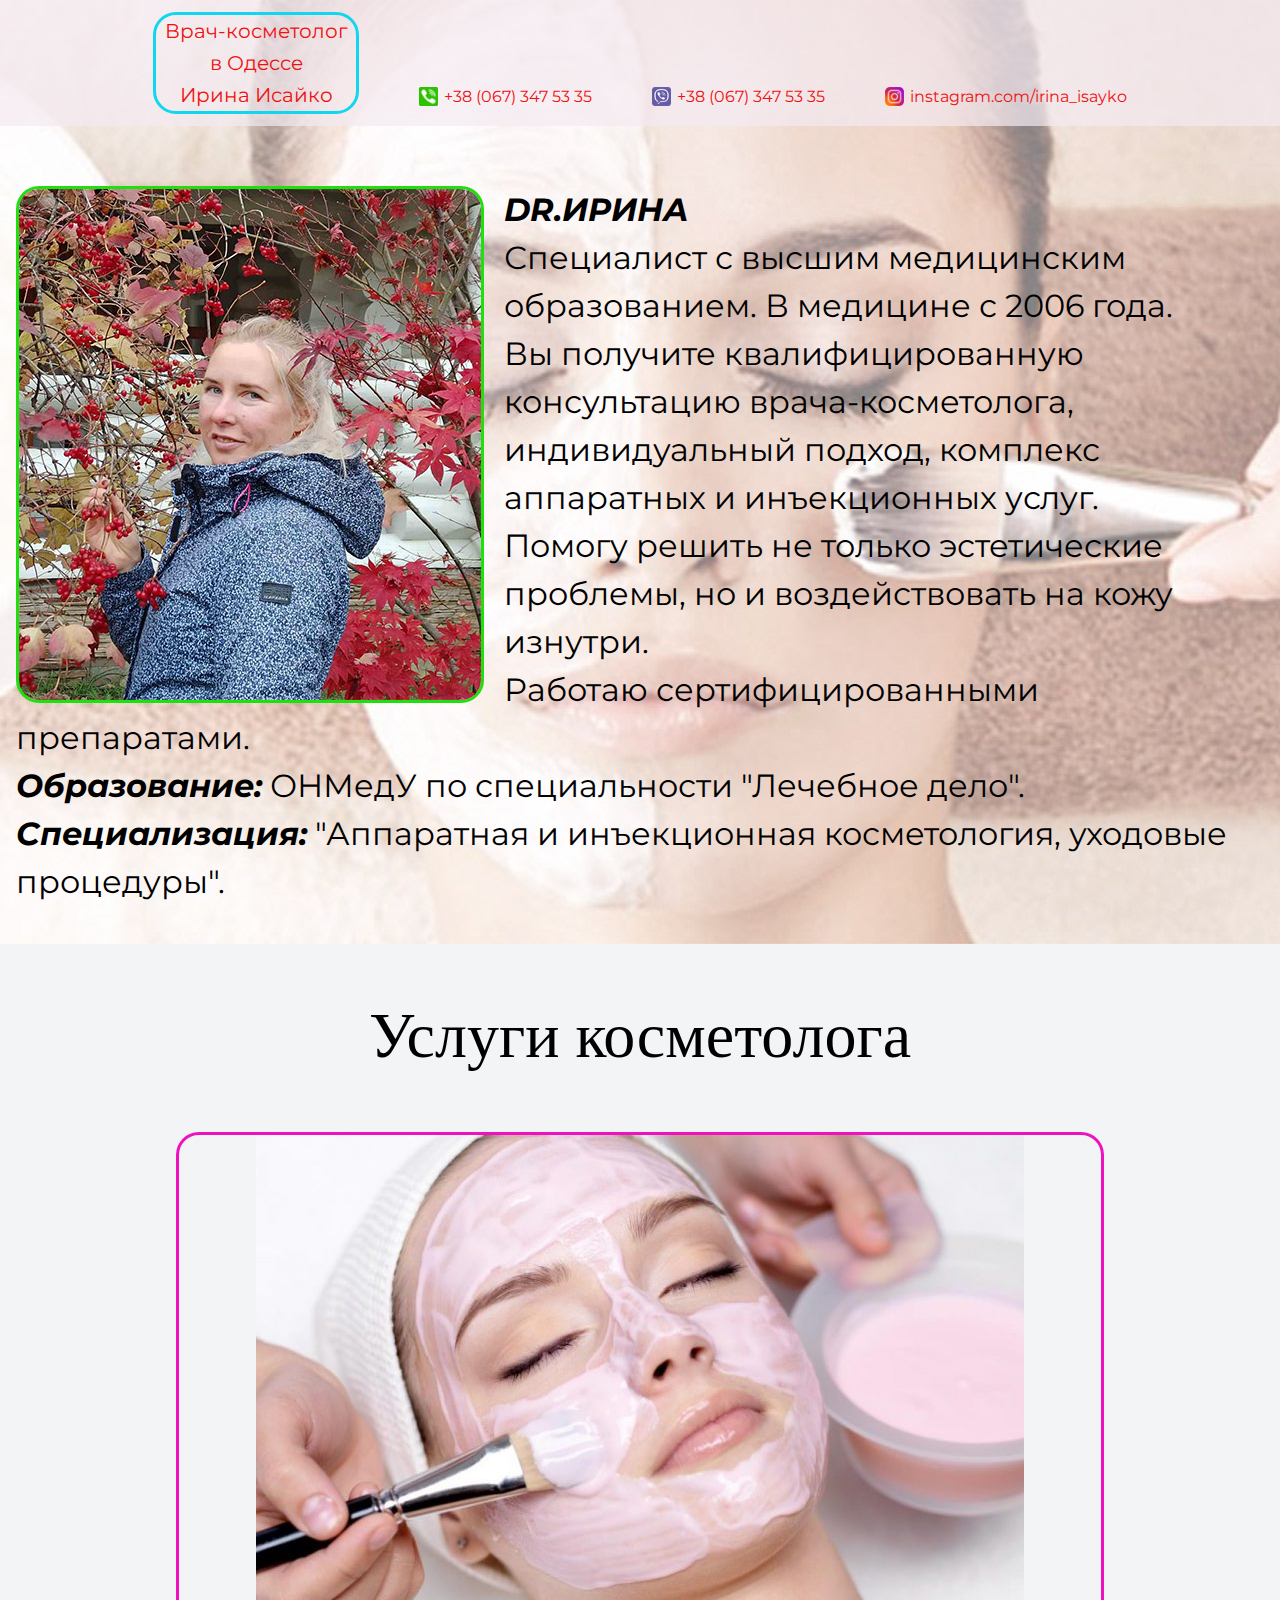
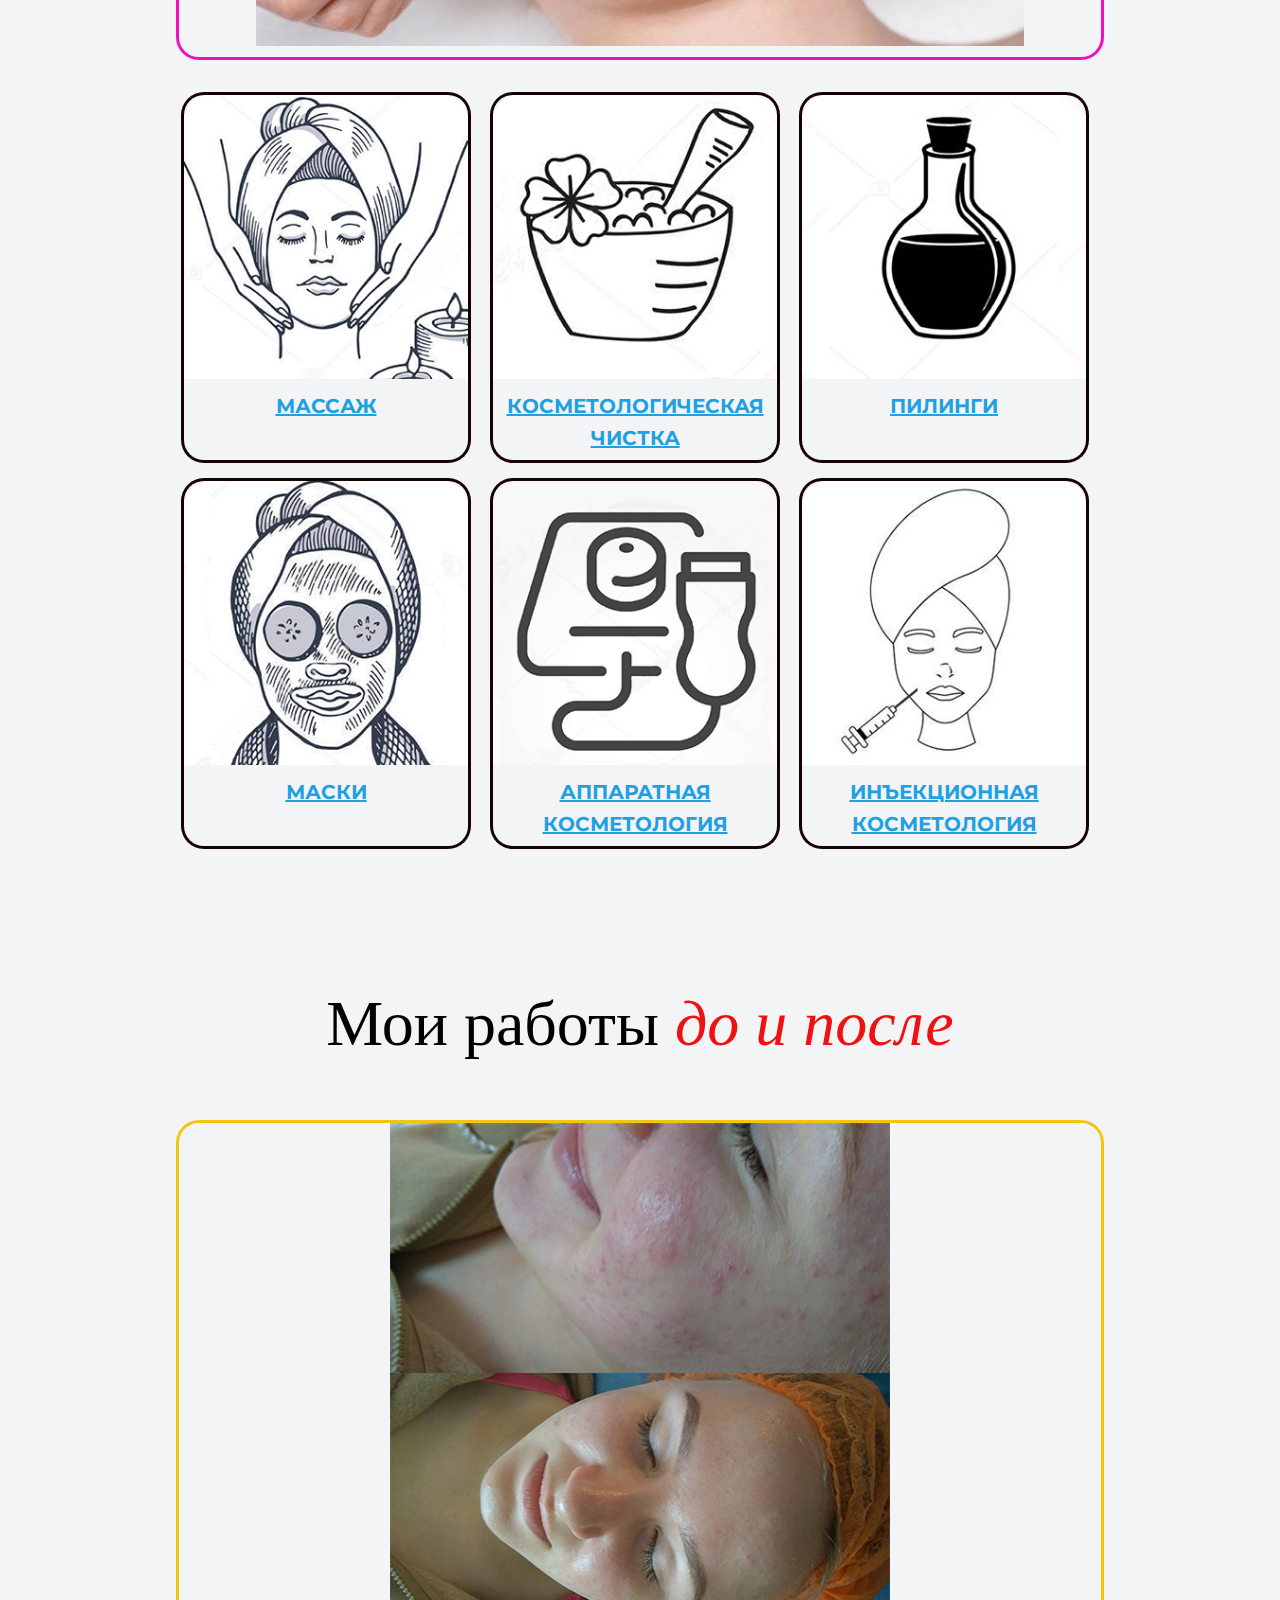
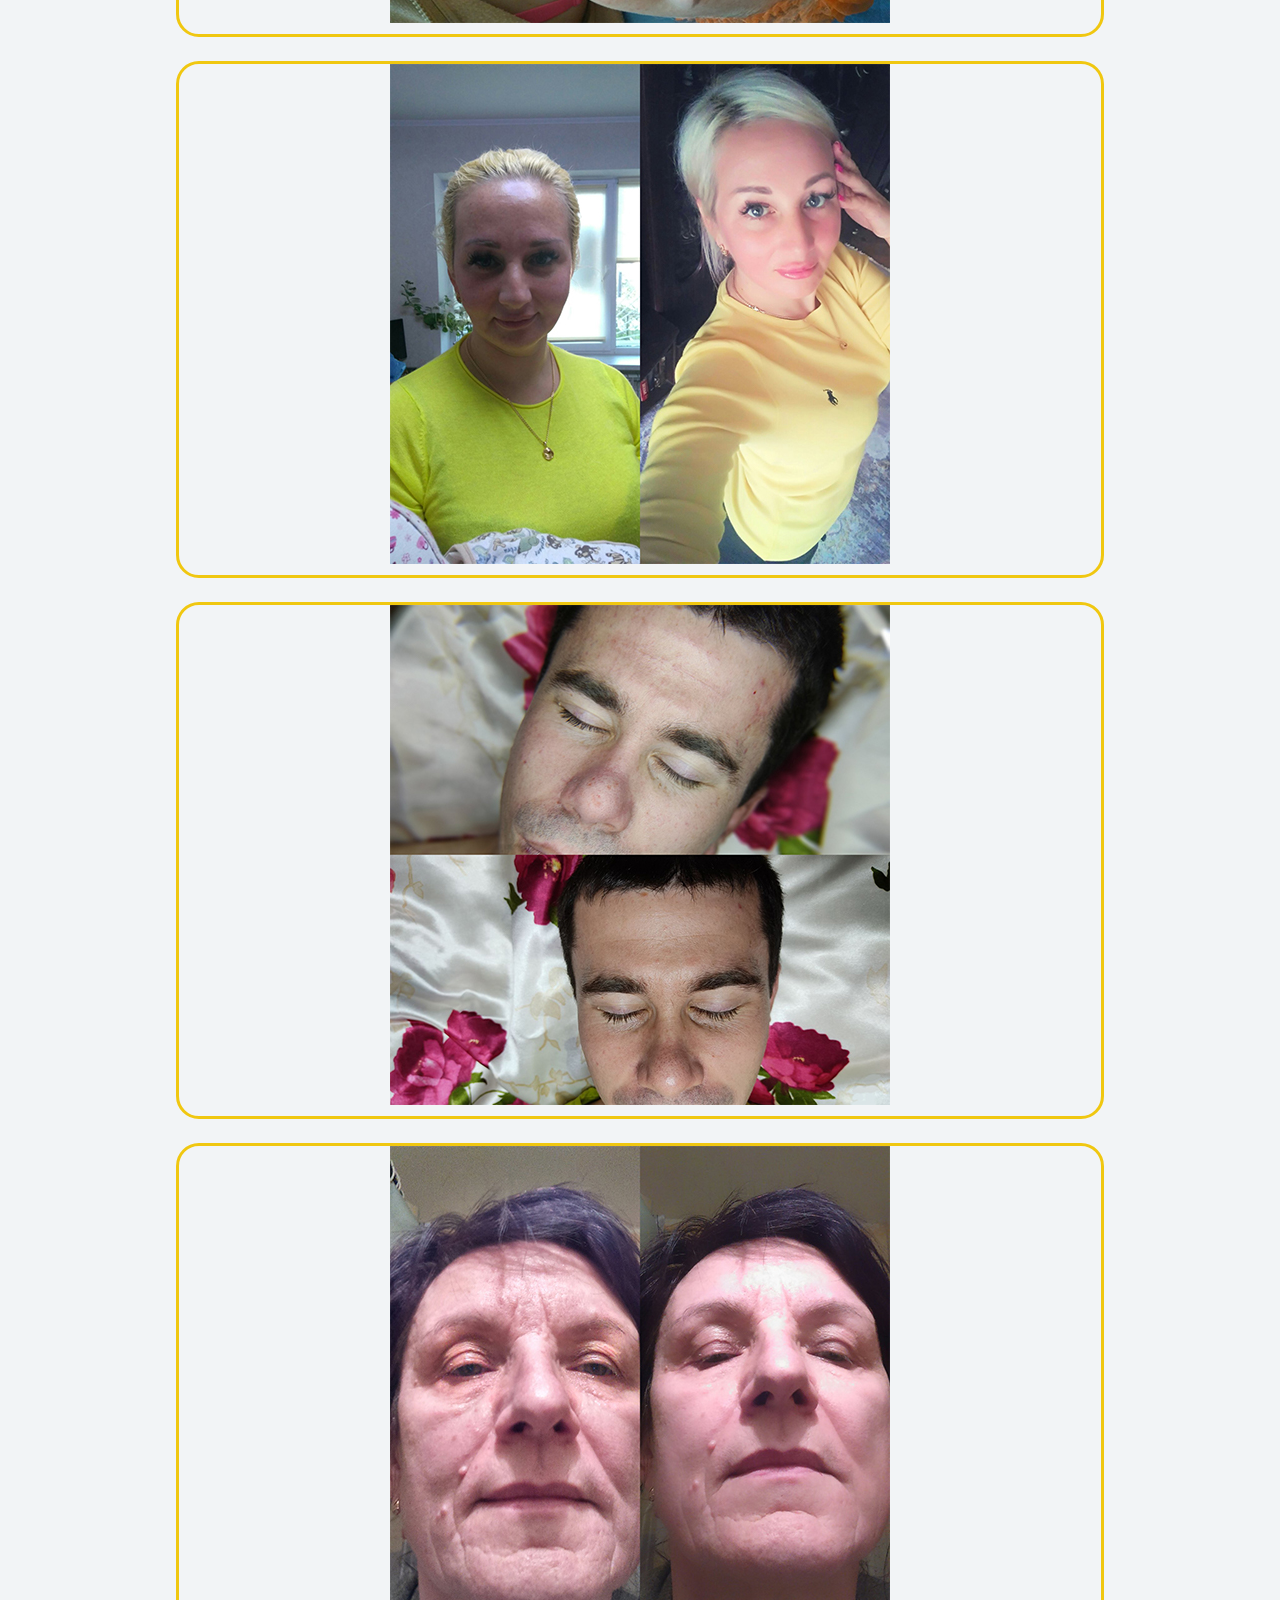
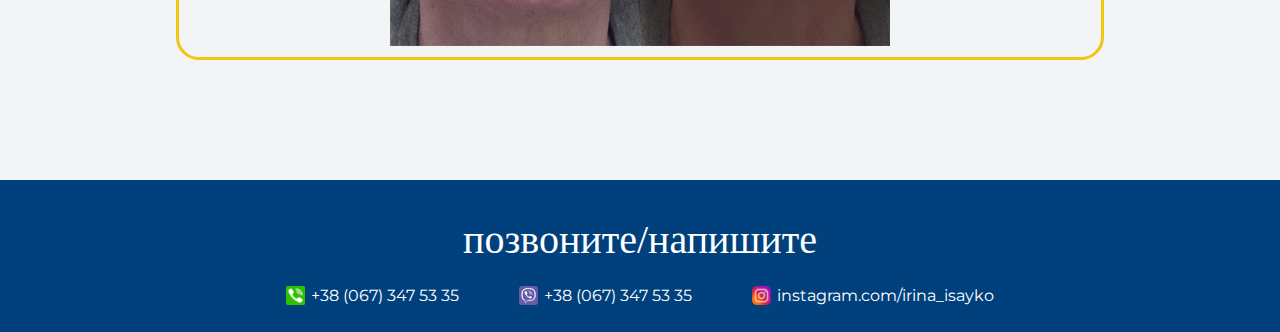
==== commit a2ea3b9c: "04-12-2020" ====
--- a/index.html
+++ b/index.html
@@ -4,23 +4,24 @@
     <meta charset="UTF-8">
     <link rel="stylesheet" href="style.css">
     <link href="https://fonts.googleapis.com/css?family=Montserrat:400,500,700|Old+Standard+TT&display=swap&subset=cyrillic" rel="stylesheet">
+    <link href="https://fonts.googleapis.com/css2?family=Lobster&display=swap" rel="stylesheet">
     <title>Косметолог</title>
   </head>
 
   <body>
     <header class="page-header">
       <div class="container">
-        <p class="name">Врач-косметолог Ирина Исайко</p>
+        <p class="name">Врач-косметолог<br>в Одессе<br>Ирина Исайко</p>
         <a class="header-phone" href="#">+38 (067) 347 53 35</a>
         <a class="header-viber" href="#">+38 (067) 347 53 35</a>
-        <a class="header-instagram" href="#">instagram.com/irina</a>
+        <a class="header-instagram" href="#">instagram.com/irina_isayko</a>
       </div>  
     </header>
 
     <section class="hero-image">
       <div class="container">
         <!-- <h1 class="heading">1 Фото Иры</h1> -->
-        <p><img class="irina" src="img/Irina.jpg" width="462" height="511" alt="Фотография" align="left">DR.ИРИНА<br>Специалист с высшим медицинским образованием. В медицине с 2006 года.<br>Вы получите квалифицированную консультацию врача-косметолога, индивидуальный подход, комплекс аппаратных и инъекционных услуг.<br>Помогу решить не только эстетические проблемы, но и воздействовать на кожу изнутри.<br>Работаю сертифицированными препаратами.<br>Образование: ОНМедУ по специальности "Лечебное дело".<br>Специализация: "Аппаратная и инъекционная косметология, уходовые процедуры".</p>
+        <p><img class="irina" src="img/Irina.jpg" width="462" height="511" alt="Фотография" align="left"><b class="next-font"><i>DR.ИРИНА</i></b><br>Специалист с высшим медицинским образованием. В медицине с 2006 года.<br>Вы получите квалифицированную консультацию врача-косметолога, индивидуальный подход, комплекс аппаратных и инъекционных услуг.<br>Помогу решить не только эстетические проблемы, но и воздействовать на кожу изнутри.<br>Работаю сертифицированными препаратами.<br><i><b>Образование:</b></i> ОНМедУ по специальности "Лечебное дело".<br><i><b>Специализация:</b></i> "Аппаратная и инъекционная косметология, уходовые процедуры".</p>
       </div>
     </section>
 
@@ -65,9 +66,18 @@
 
     <section class="portfolio">
       <div class="container">
-        <h2 class="subheading">Мои работы</h2>
+        <h2 class="subheading">Мои работы <i class="work">до и после</i></h2>
         <figure class="project-image">
-          <img src="img/project.jpg" width="626" height="417" alt="Фото">
+          <img src="img/1-500x500.jpg" width="500" height="500" alt="Фото">
+        </figure>
+        <figure class="project-image">
+          <img src="img/2-500x500.jpg" width="500" height="500" alt="Фото">
+        </figure>
+        <figure class="project-image">
+          <img src="img/3-500x500.jpg" width="500" height="500" alt="Фото">
+        </figure>
+        <figure class="project-image">
+          <img src="img/4-500x500.jpg" width="500" height="500" alt="Фото">
         </figure>
       </div>
     </section>
@@ -78,7 +88,7 @@
 
         <a class="header-phone" href="#">+38 (067) 347 53 35</a>
         <a class="header-viber" href="#">+38 (067) 347 53 35</a>
-        <a class="header-instagram" href="#">instagram.com/irina</a>
+        <a class="header-instagram" href="#">instagram.com/irina_isayko</a>
       </div>
     </footer>
   </body>
--- a/style.css
+++ b/style.css
@@ -40,10 +40,11 @@
 p.name {
   /* padding-left: 10px; */
   text-align: center;
-  color: #f010f0;
+  color: #f01010;
   font-size: 20px;
-  max-width: 200px;
+  width: 200px;
   display: inline-block;
+  margin: 0;
   /* text-decoration: none; */
   /* background-repeat: no-repeat; */
   /* background-position: left; */
@@ -68,13 +69,13 @@
   /* width: 16px;
   height: 16px; */
   padding-left: 25px;
-  background-image: url("img/phone.svg");
+  background-image: url("img/phone.png");
   /* background-size: contain; */
 }
 
 .header-viber {
   padding-left: 25px;
-  background-image: url("img/viber.svg");
+  background-image: url("img/viber.png");
   /* background-repeat: no-repeat; */
   /* background-size: contain; */
   /* background-position: left; */
@@ -82,7 +83,7 @@
 
 .header-instagram {
   padding-left: 25px;
-  background-image: url("img/instagram.svg");
+  background-image: url("img/instagram.png");
 }
 
 .hero-image {
@@ -100,7 +101,7 @@
 
 .heading {
   margin: 0 0 16px;
-  font-family: 'Lobster', cursive;
+  font-family: "Lobster", cursive;
   font-size: 88px;
   line-height: 96px;
   font-weight: 400;
@@ -111,7 +112,7 @@
 
 .spisok {
   margin-left: 20px;
-  font-family: 'Lobster', cursive;
+  font-family: "Lobster", cursive;
   font-size: 40px;
   line-height: 76px;
 }
@@ -164,14 +165,14 @@
 }
 
 #catalog A {
-  color: black;
+  color: #1fa0e2;
   /* vertical-align: bottom; */
 
   /* border: #180303 solid 3px; */
 
 }
 #catalog A:hover {
-  color: #1fa0e2;
+  color: red;
 }
 #catalog DIV {
   width: 300px; /* Ширина */
@@ -281,6 +282,16 @@
   border: rgb(47, 12, 202) solid 3px;
   width: 270px;
   border-radius: 20px;
+  margin-top: 20px;
   /* color: #00417d; */
   /* text-decoration: none; */
+}
+
+/* .next-font {
+  font-family: "Lobster", cursive;
+  font-size: 40px;
+} */
+
+.work {
+  color: #f01010;
 }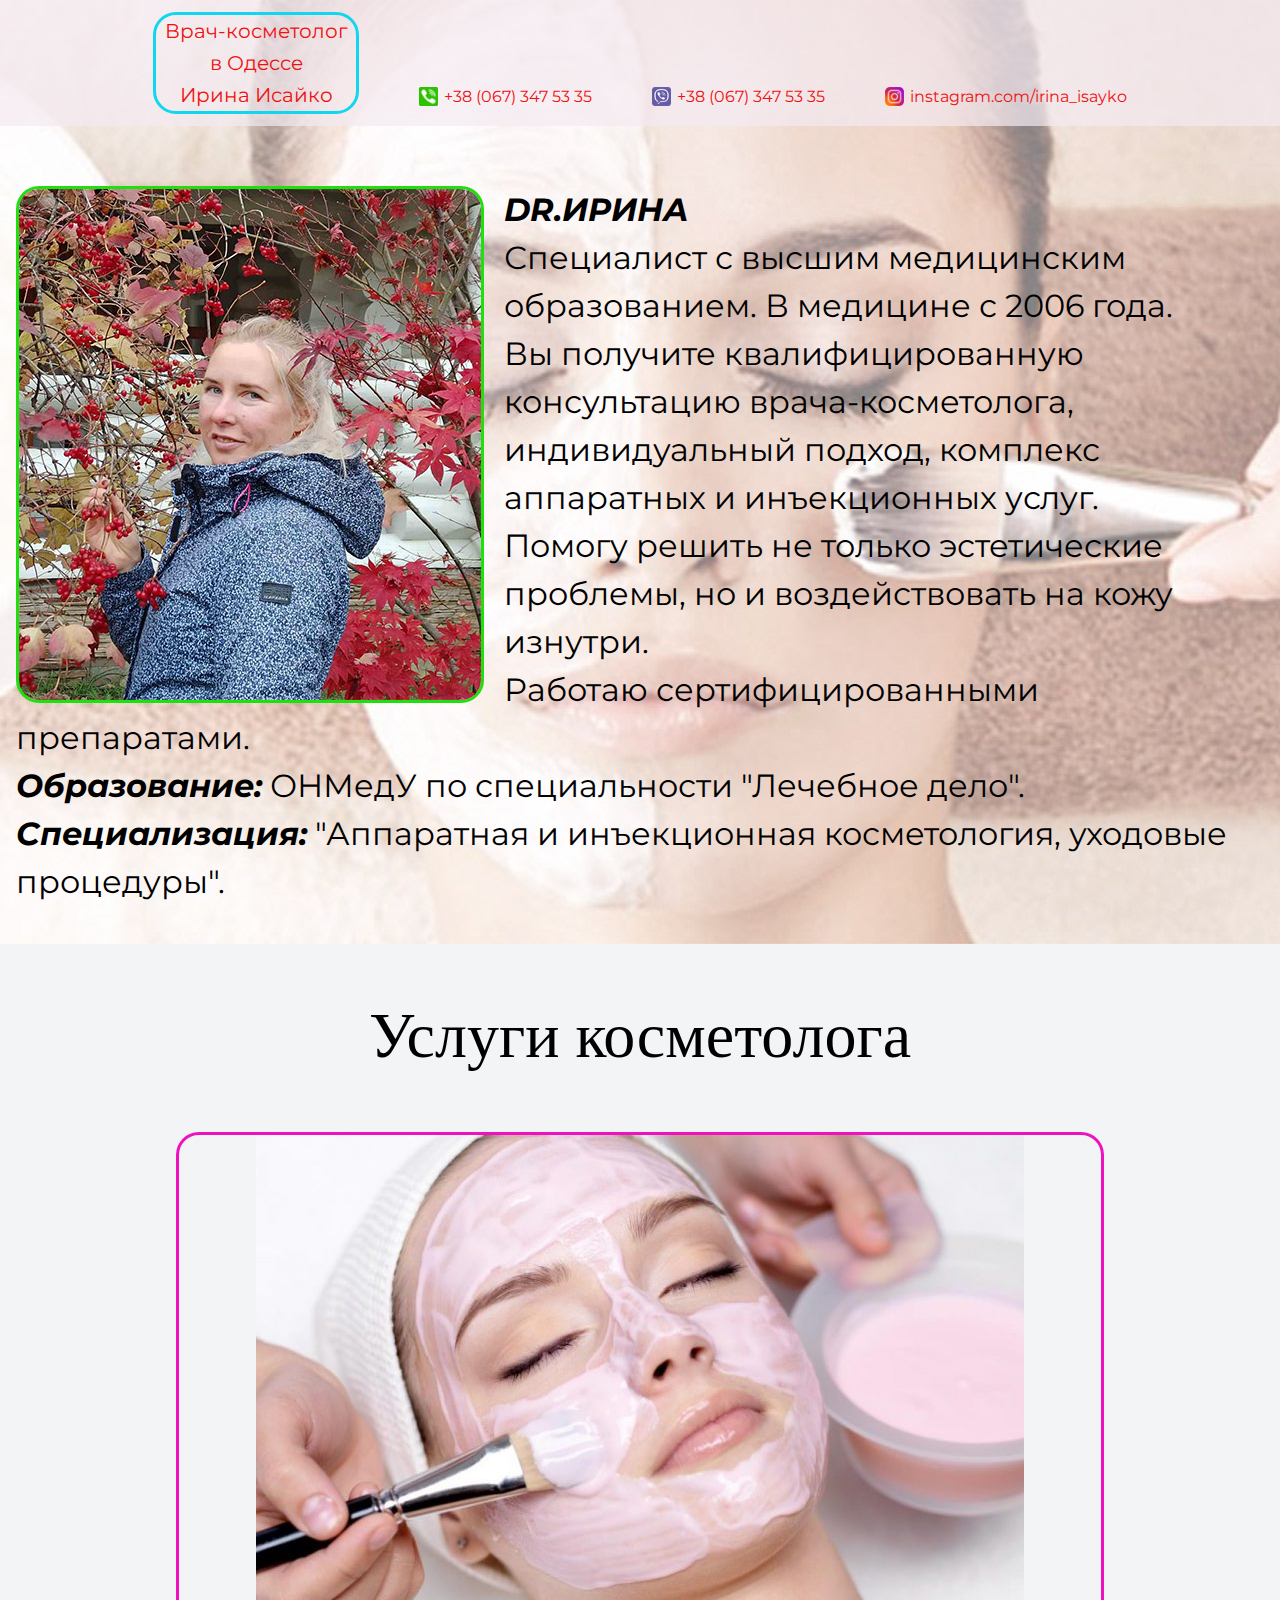
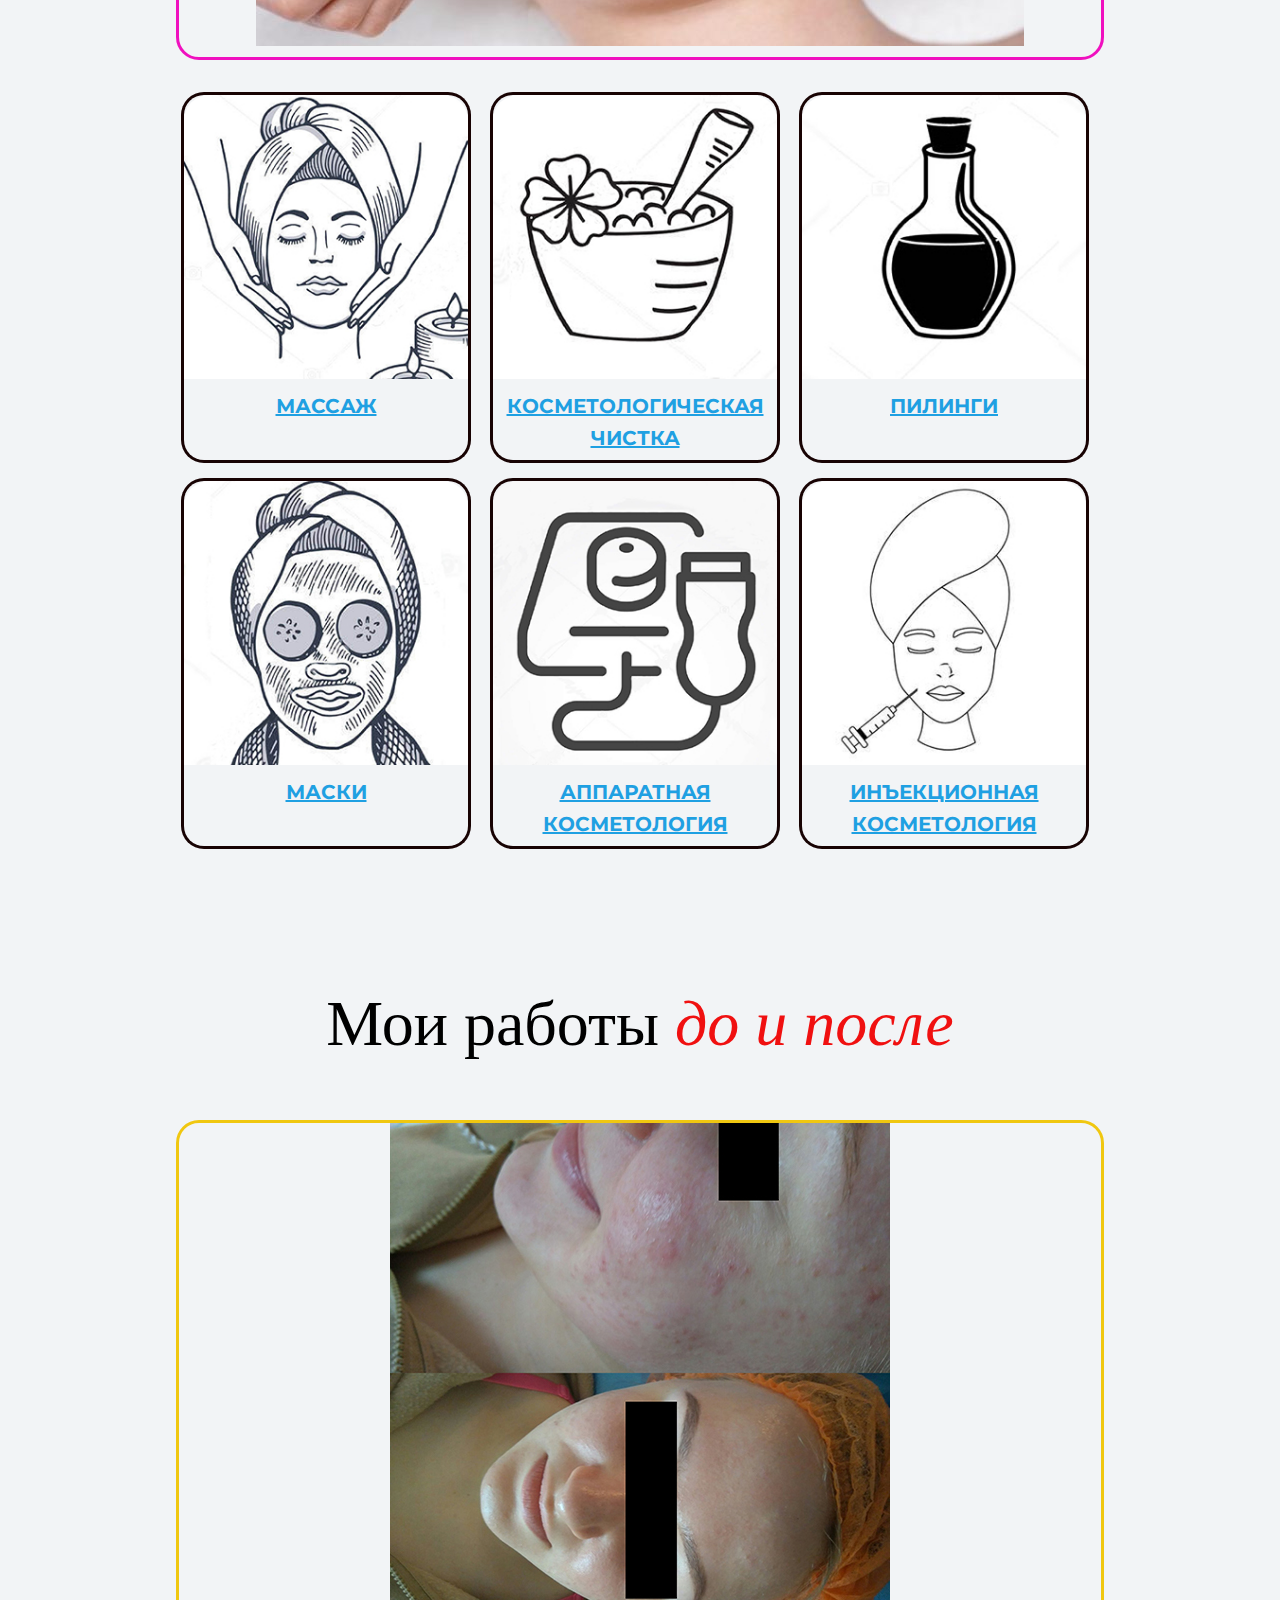
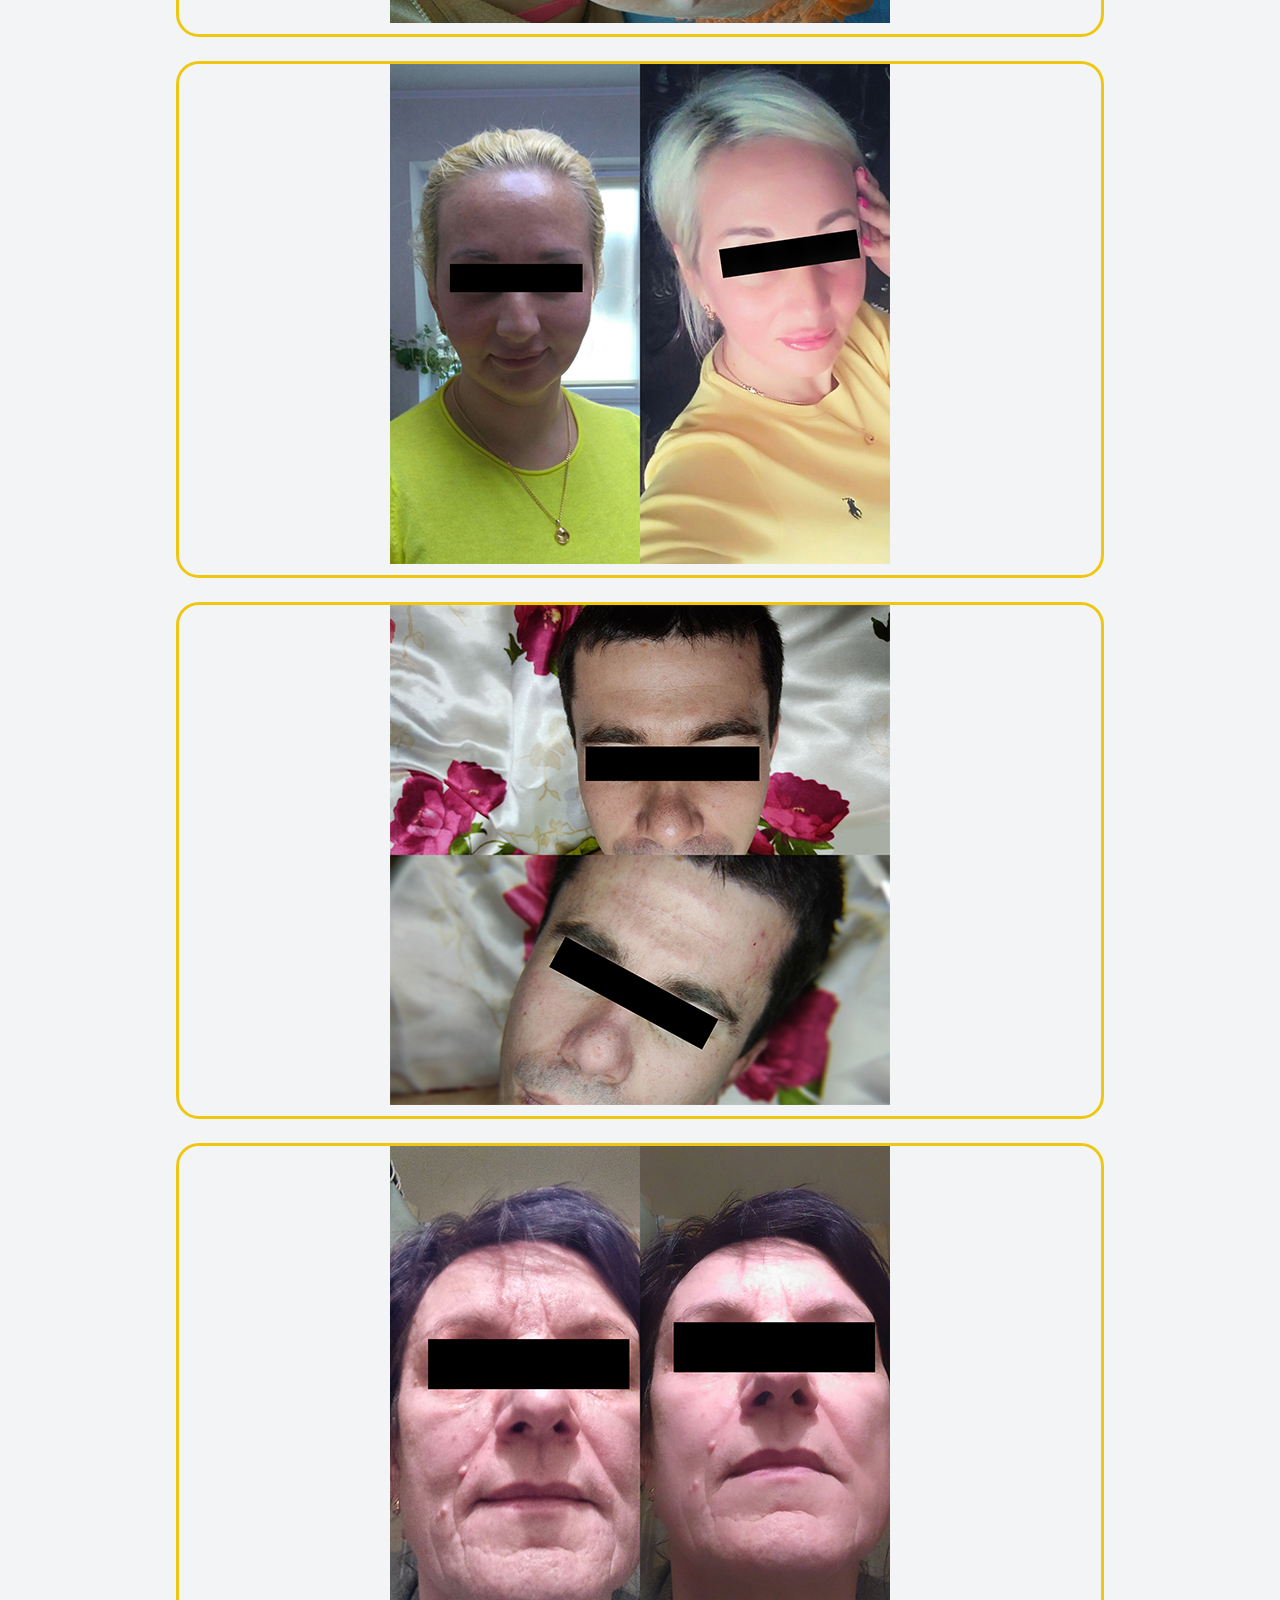
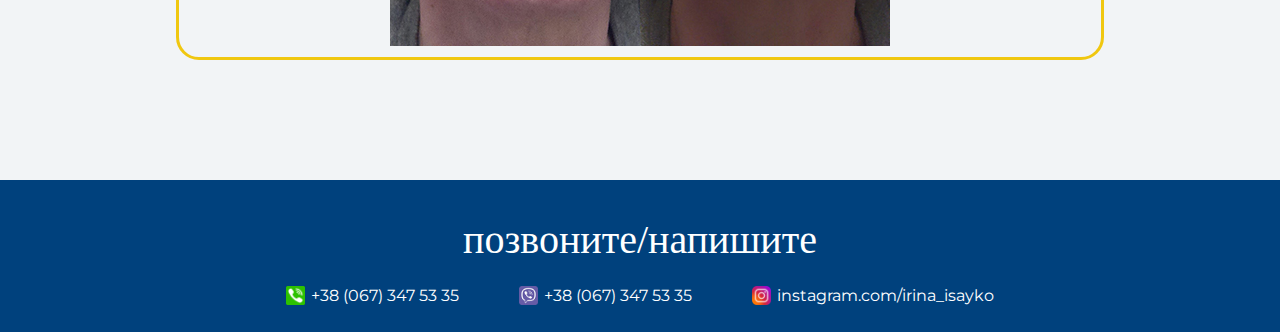
==== commit 883c95c9: "04-12-2020-2" ====
--- a/index.html
+++ b/index.html
@@ -68,16 +68,16 @@
       <div class="container">
         <h2 class="subheading">Мои работы <i class="work">до и после</i></h2>
         <figure class="project-image">
-          <img src="img/1-500x500.jpg" width="500" height="500" alt="Фото">
+          <img src="img/11-500x500.jpg" width="500" height="500" alt="Фото">
         </figure>
         <figure class="project-image">
-          <img src="img/2-500x500.jpg" width="500" height="500" alt="Фото">
+          <img src="img/21-500x500.jpg" width="500" height="500" alt="Фото">
         </figure>
         <figure class="project-image">
-          <img src="img/3-500x500.jpg" width="500" height="500" alt="Фото">
+          <img src="img/31-500x500.jpg" width="500" height="500" alt="Фото">
         </figure>
         <figure class="project-image">
-          <img src="img/4-500x500.jpg" width="500" height="500" alt="Фото">
+          <img src="img/41-500x500.jpg" width="500" height="500" alt="Фото">
         </figure>
       </div>
     </section>
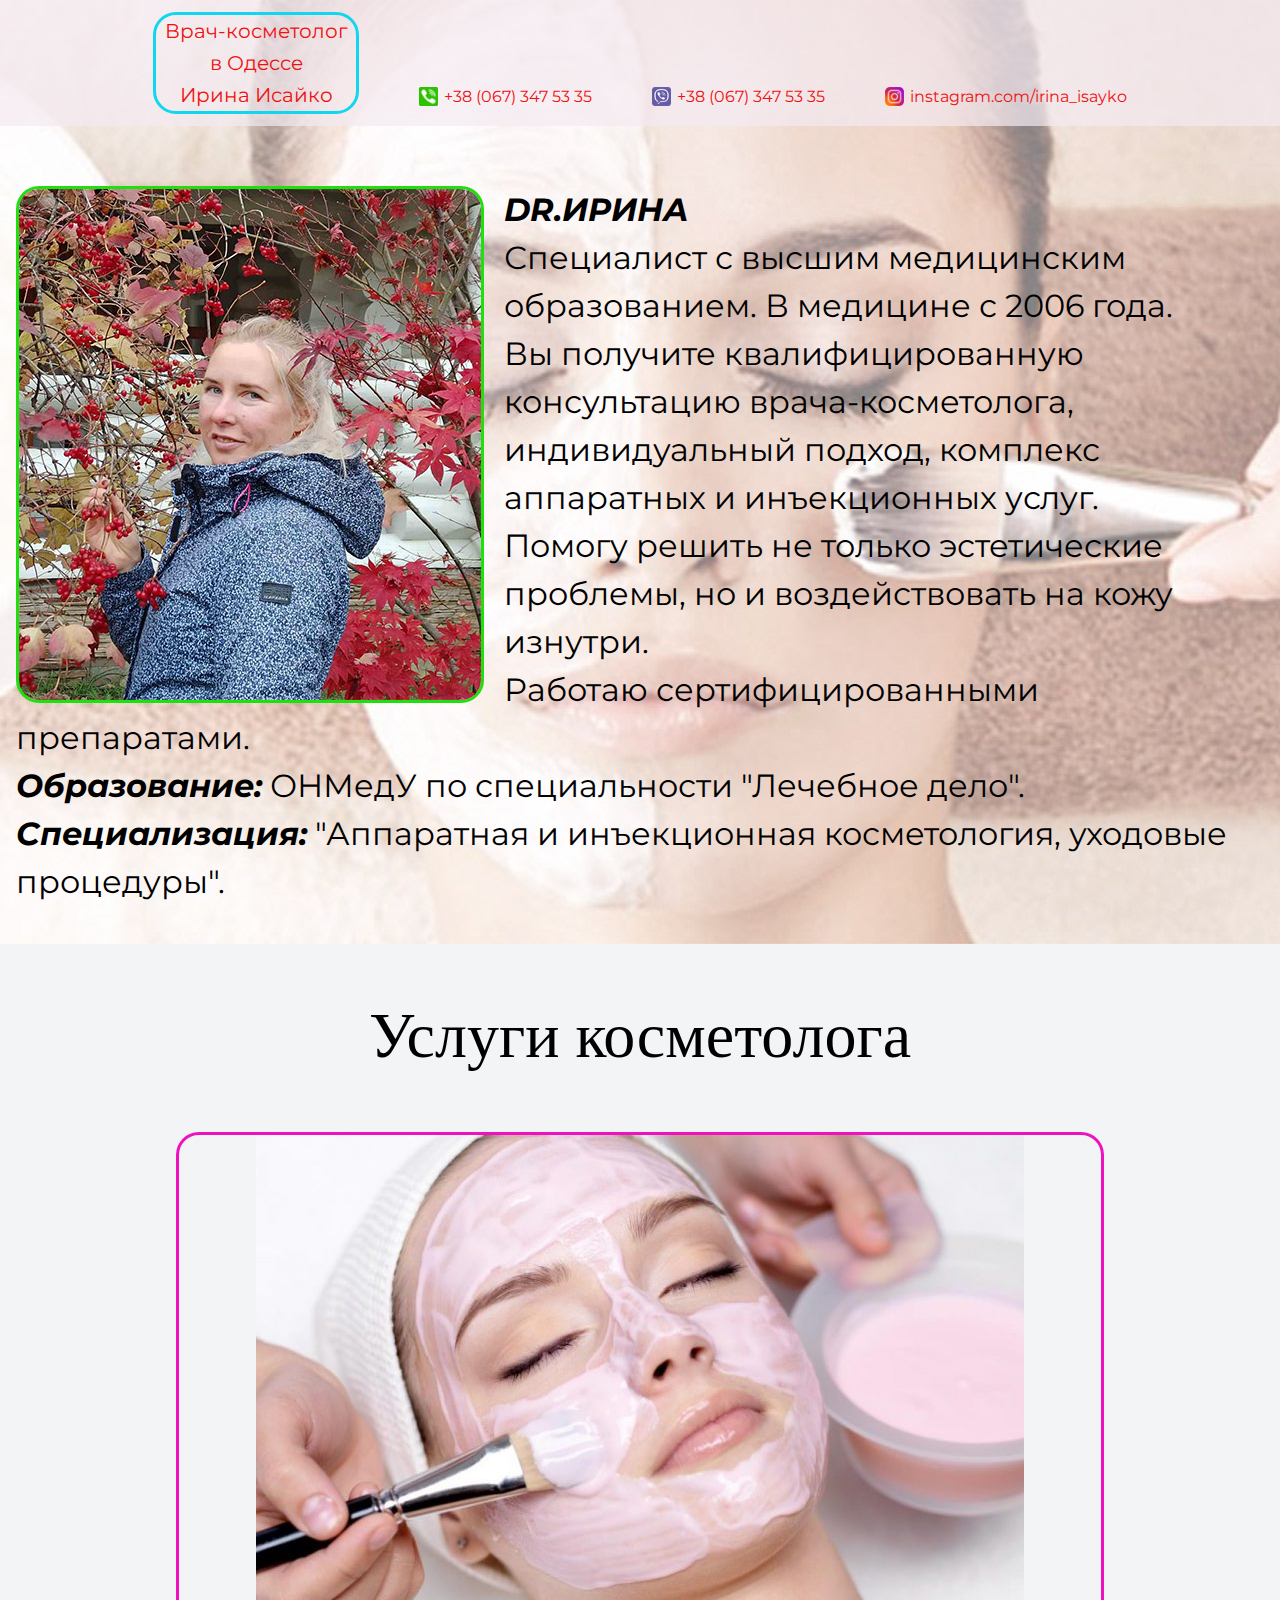
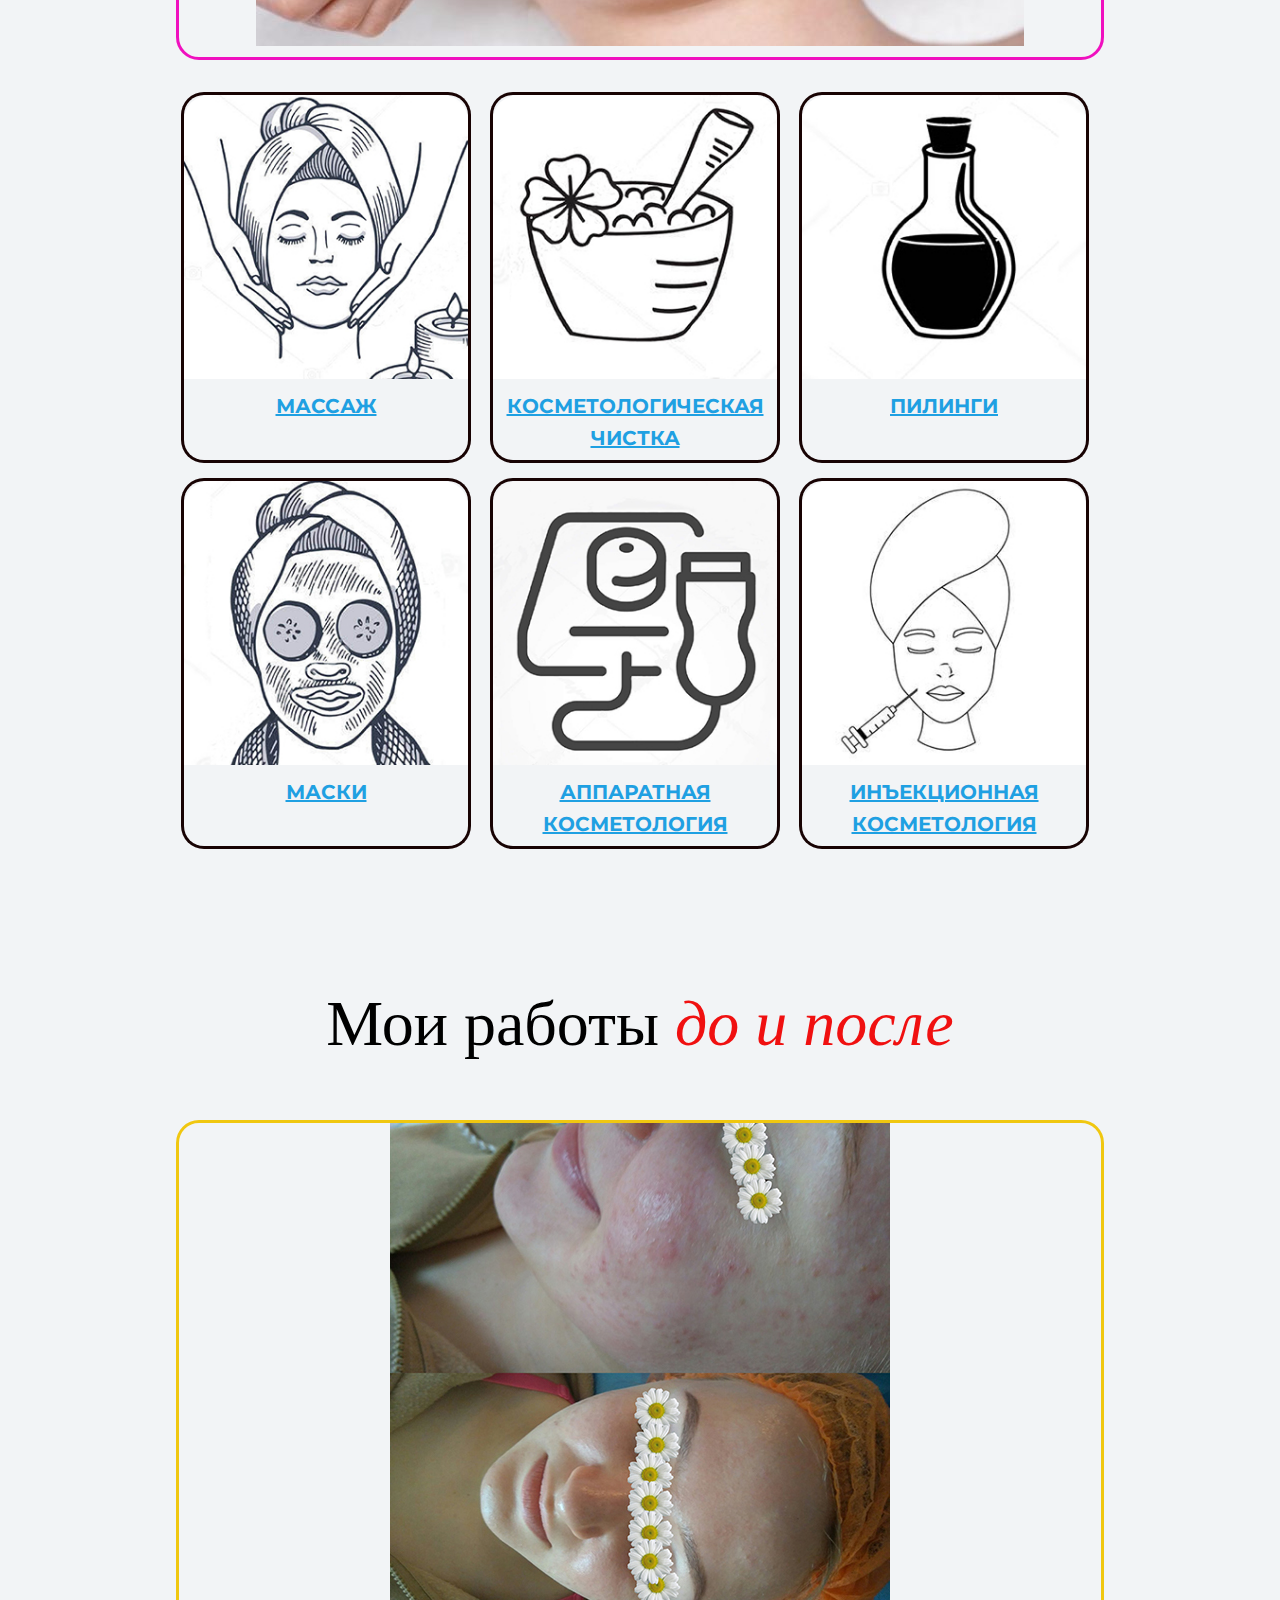
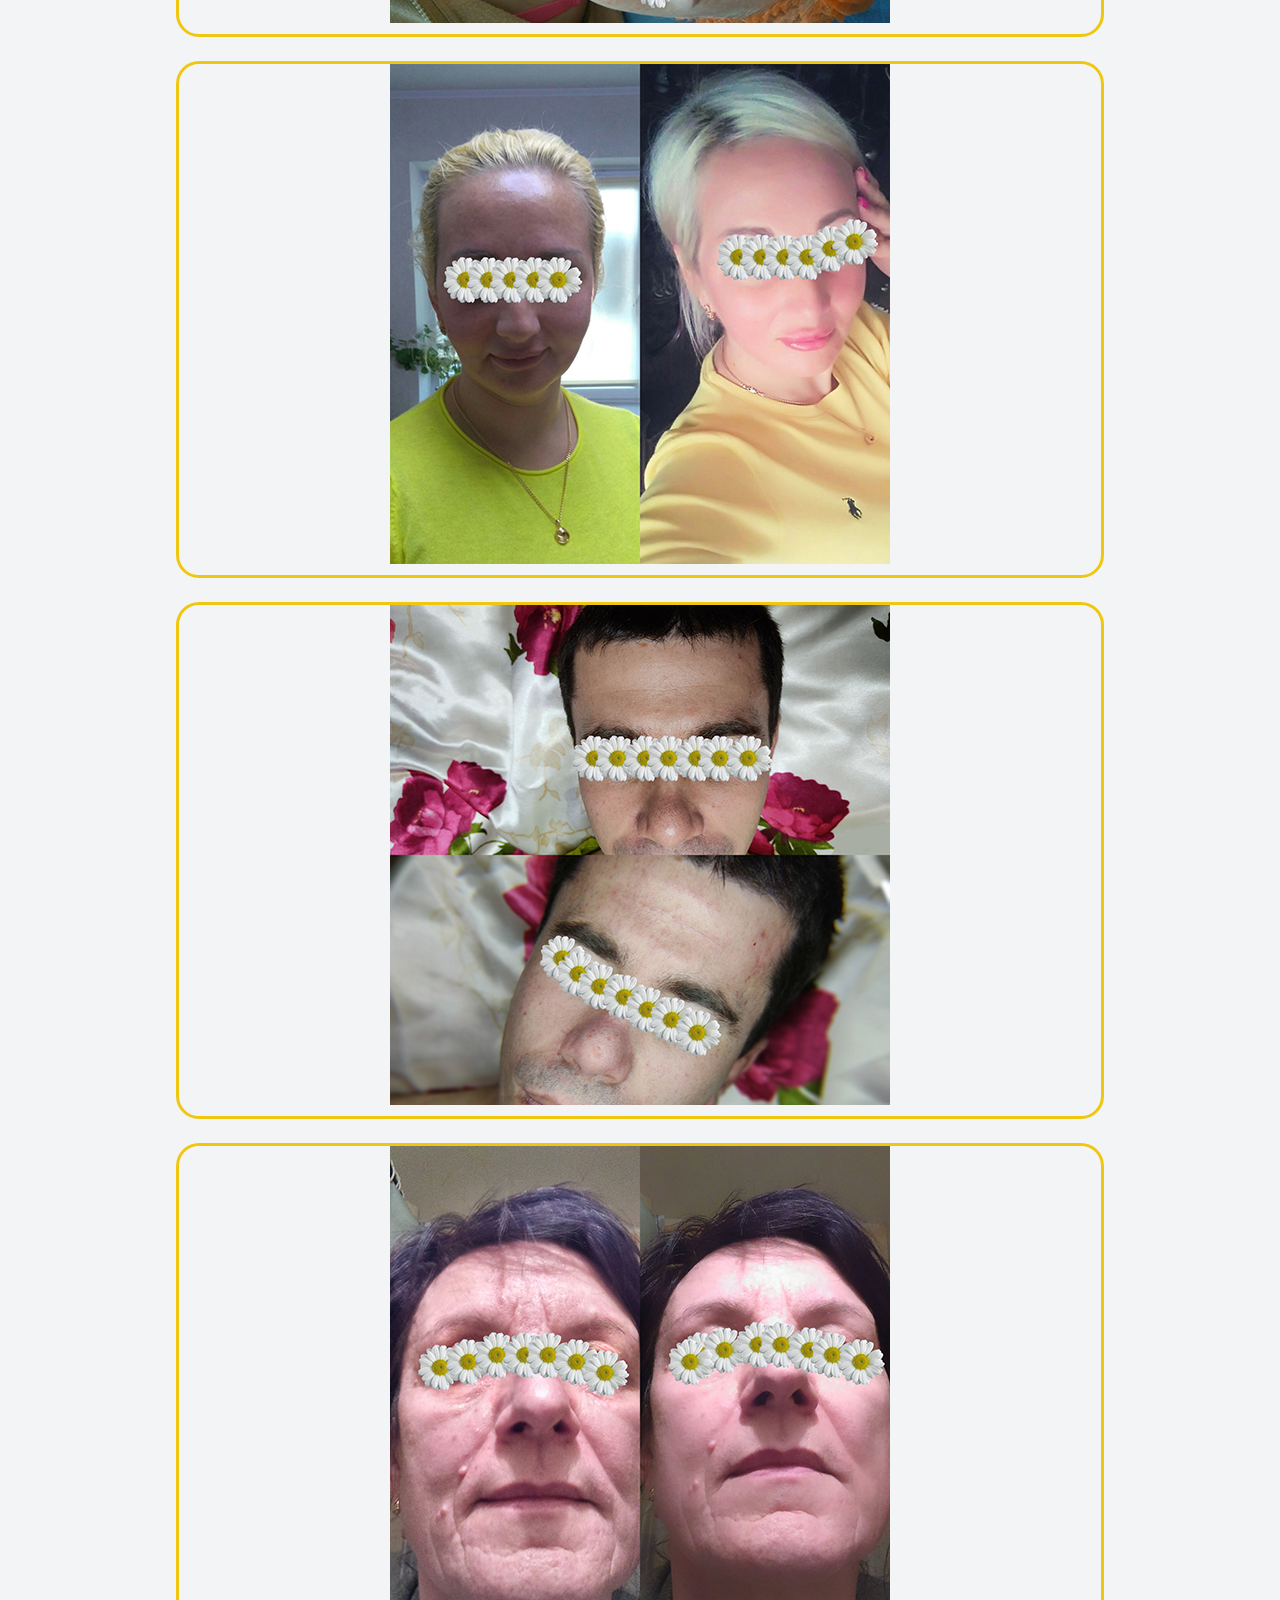
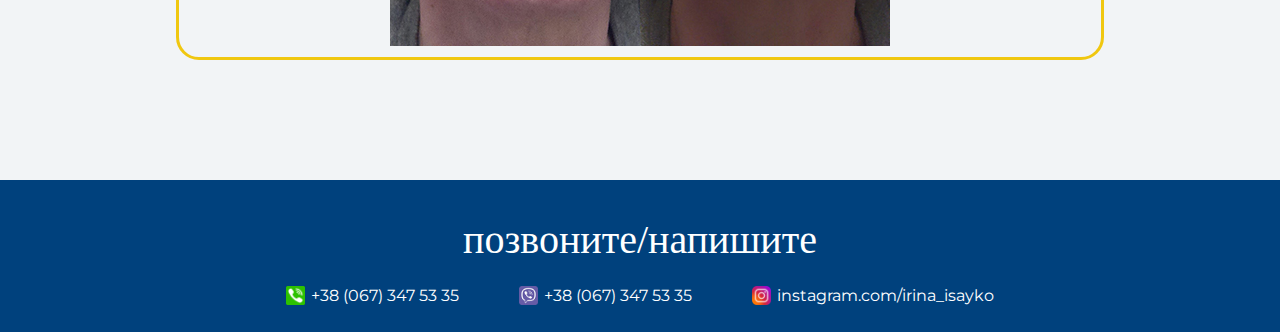
==== commit 040ebfe9: "07-12-2020" ====
--- a/index.html
+++ b/index.html
@@ -68,16 +68,16 @@
       <div class="container">
         <h2 class="subheading">Мои работы <i class="work">до и после</i></h2>
         <figure class="project-image">
-          <img src="img/11-500x500.jpg" width="500" height="500" alt="Фото">
+          <img src="img/111-500x500.jpg" width="500" height="500" alt="Фото">
         </figure>
         <figure class="project-image">
-          <img src="img/21-500x500.jpg" width="500" height="500" alt="Фото">
+          <img src="img/211-500x500.jpg" width="500" height="500" alt="Фото">
         </figure>
         <figure class="project-image">
-          <img src="img/31-500x500.jpg" width="500" height="500" alt="Фото">
+          <img src="img/311-500x500.jpg" width="500" height="500" alt="Фото">
         </figure>
         <figure class="project-image">
-          <img src="img/41-500x500.jpg" width="500" height="500" alt="Фото">
+          <img src="img/411-500x500.jpg" width="500" height="500" alt="Фото">
         </figure>
       </div>
     </section>
--- a/style.css
+++ b/style.css
@@ -294,4 +294,8 @@
 
 .work {
   color: #f01010;
-}+}
+
+/* .container .project-image {
+  margin: 0;
+} */